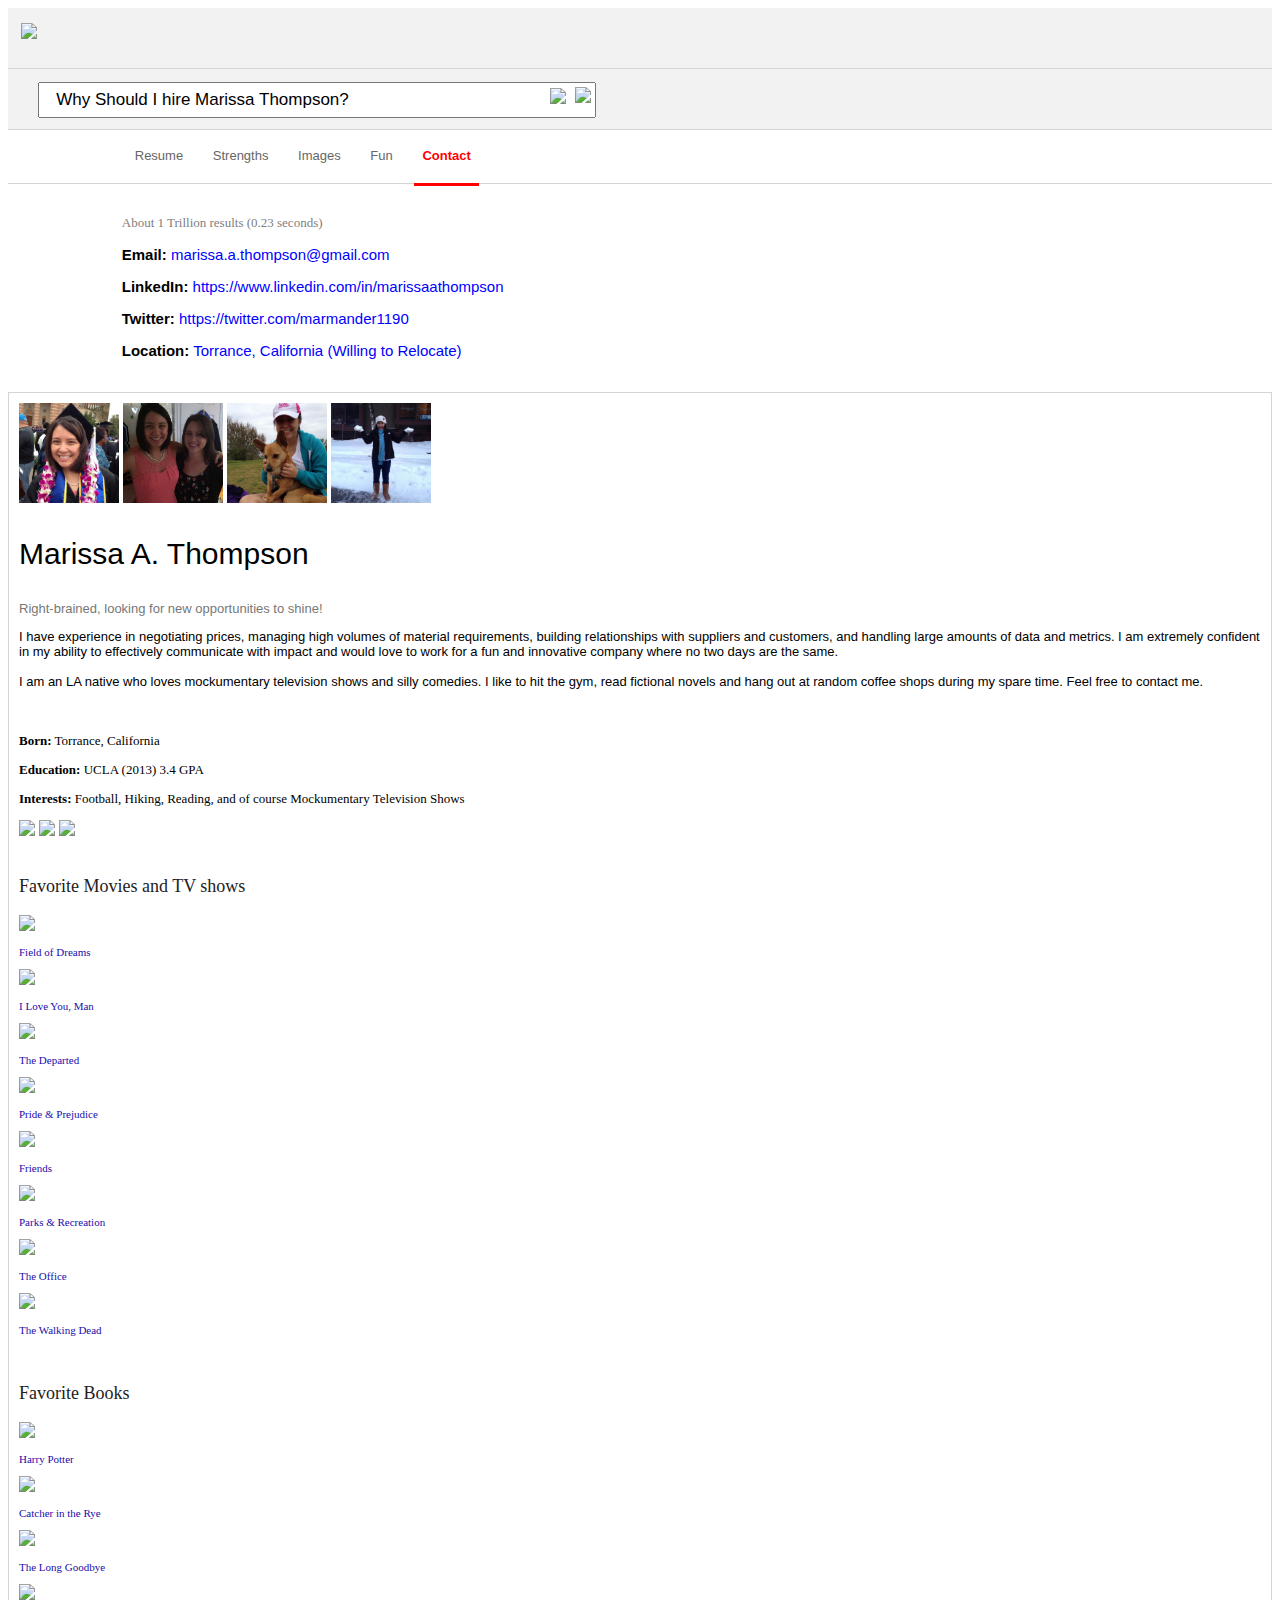
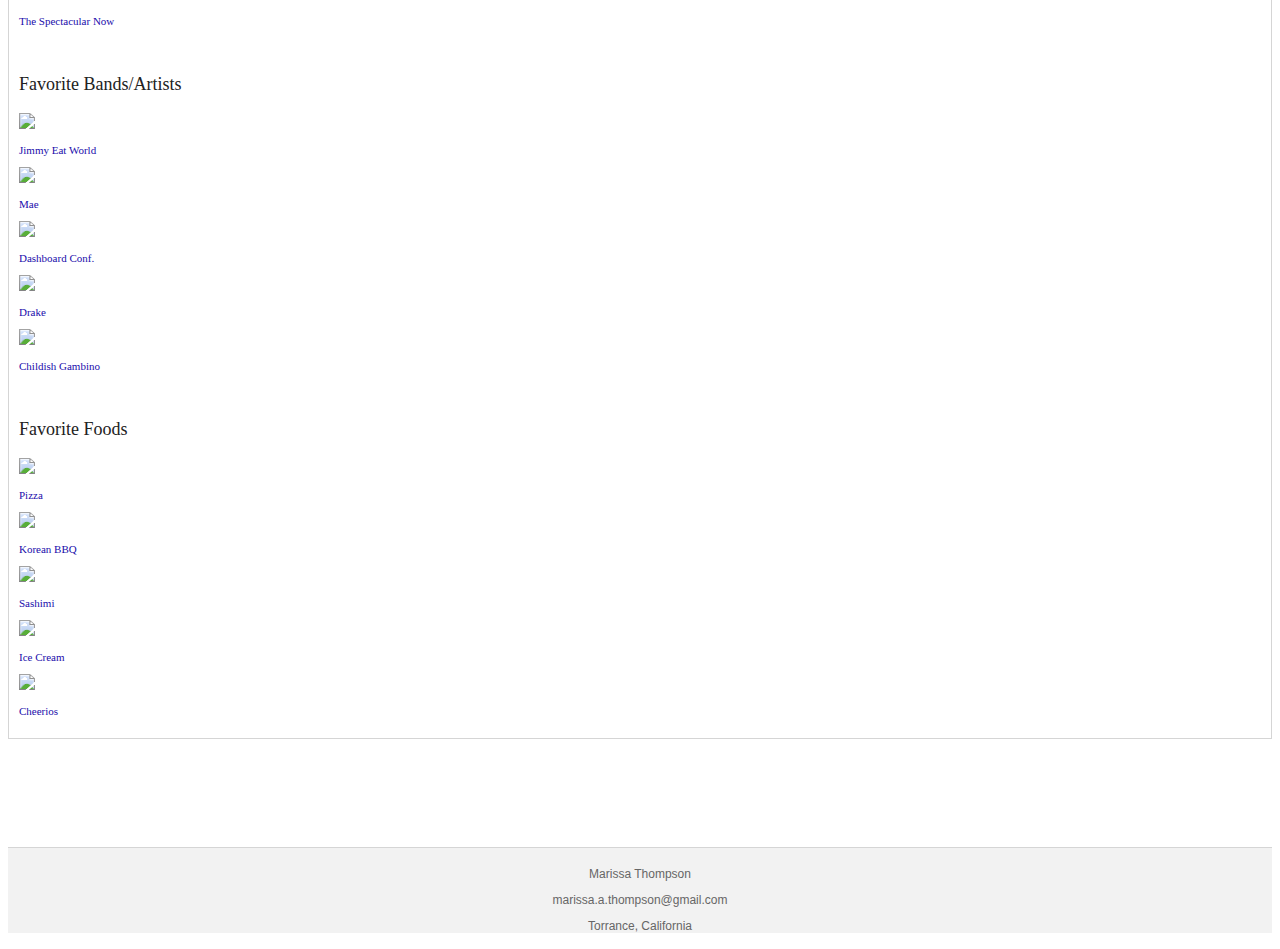
==== contact.html @ 9928c62b "bugs" ====
<!DOCTYPE html>

<head>

  <meta charset="utf-8">
  <title>Marissa Thompson</title>
  <link rel="shortcut icon" type="image/png" href="favicon.png"/>
  <meta name="viewport" content="width=device-width, initial-scale=1.0, user-scalable=0, minimum-scale=1.0, maximum-scale=1.0" />
  <script type="text/javascript" src="http://ajax.googleapis.com/ajax/libs/jquery/1.11.1/jquery.min.js"></script>
  <link rel="stylesheet" href="http://fonts.googleapis.com/css?family=Open+Sans:400,300,700,600">
  <link rel="stylesheet" href="css/style.css">
  <link rel="stylesheet" type="text/css" href="css/bootstrap.min.css">
  <script src="js/main.js"></script>

</head>

<body>

<div class="container-fluid">
  <div class="row">
    <div class="col-md-1 col-xs-12 head-bar">
      <a href="index.html"><img class="google-head" src="img/google-logo.png"></a>
    </div>
    <div class="col-md-11 col-xs-12 head-bar search-head-bar" style="text-align: left;">
      <input class="search-head" placeholder="   Why Should I hire Marissa Thompson?">
        <img src="img/mic.png" style="position: relative; width: 15px; right: 20px; top:12px;">
        <img class="search-blue" src="img/blue-search.png">
      </input>
    </div>
  </div>
</div>
<br>

<div class="container-fluid">
  <div class="row">
    <div class="col-xs-12 nav-header">
      <div class="links">
        <a href="main.html">Resume</a>
        <a href="strengths.html">Strengths</a>
        <a href="images.html">Images</a>
        <a href="fun.html">Fun</a>
        <a href="contact.html" style="font-weight: bold; color: red; border-bottom: 3px solid red">Contact</a>
      </div>
    </div>
  </div>
</div>

<br>

<div class="container-fluid">
  <div class="row">

    <div class="col-md-8" style="padding-left: 9%">
      <div class="experience">
        <p style="color: #808080; font-size: small">About 1 Trillion results (0.23 seconds)</p>
        <h3 style="font-family: arial,sans-serif-light,sans-serif; font-size: 15px; font-weight: normal"><b>Email:</b> <a href="mailto:marissa.a.thompson@gmail.com" style="color: blue">marissa.a.thompson@gmail.com</a></h3>
        <h3 style="font-family: arial,sans-serif-light,sans-serif; font-size: 15px; font-weight: normal"><b>LinkedIn:</b> <a href="https://www.linkedin.com/in/marissaathompson" style="color: blue">https://www.linkedin.com/in/marissaathompson</a></h3>
        <h3 style="font-family: arial,sans-serif-light,sans-serif; font-size: 15px; font-weight: normal"><b>Twitter:</b> <a href="https://twitter.com/marmander1190" style="color: blue">https://twitter.com/marmander1190</a></h3>
        <h3 style="font-family: arial,sans-serif-light,sans-serif; font-size: 15px; font-weight: normal"><b>Location:</b> <a href="https://www.google.com/maps/place/Torrance,+CA/@33.833639,-118.3511089,13z/data=!3m1!4b1!4m2!3m1!1s0x80dd4ad158b3ded3:0xad4bd36e4e0a661e" style="color: blue">Torrance, California (Willing to Relocate)</a></h3>


      </div>
    </div>
<br>

    <div class="col-md-4">
      <div class="aboutme">
        <div class="my-pics">
          <a href="images.html"><img class="mar-pic" src="img/marissa/cropped/IMG1098.JPG"></a>
          <a href="images.html"><img class="mar-pic" src="img/marissa/cropped/IMG1101.JPG"></a>
          <a href="images.html"><img class="mar-pic" src="img/marissa/cropped/IMG1096.JPG"></a>
          <a href="images.html"><img class="mar-pic" src="img/marissa/cropped/IMG1094.JPG"></a>
        </div>
        <div class="mar-info">
          <p style="font-family: arial,sans-serif-light,sans-serif; font-size: 30px; font-weight: normal">Marissa A. Thompson</p>
          <p style="color: #777; font-family: arial,sans-serif; font-size: 13px">Right-brained, looking for new opportunities to shine!</p>
          <p style="font-family: arial,sans-serif; font-size: small">I have experience in negotiating prices, managing high volumes of material requirements, building relationships with suppliers and customers, and handling large amounts of data and metrics. I am extremely confident in my ability to effectively communicate with impact and would love to work for a fun and innovative company where no two days are the same.<br>
          <br>
          I am an LA native who loves mockumentary television shows and silly comedies. I like to hit the gym, read fictional novels and hang out at random coffee shops during my spare time. Feel free to contact me.</p>
          <br>
          <p style="font-size: small"><b>Born:</b> Torrance, California</p>
          <p style="font-size: small"><b>Education:</b> UCLA (2013) 3.4 GPA</p>
          <p style="font-size: small"><b>Interests:</b> Football, Hiking, Reading, and of course Mockumentary Television Shows
          </p>
          <div class="social-media">
            <a href="https://twitter.com/marmander1190" target="_blank"><img class="icon" src="img/marissa/twitter.png"></a>
            <a href="https://www.linkedin.com/in/marissaathompson" target="_blank"><img class="icon" src="img/marissa/linkedin.png"></a>
            <a href="https://www.pinterest.com/assiram1190/" target="_blank"><img class="icon" src="img/marissa/pinterest.png"></a>
          </div>
<br>
          <div class="fav-shows">
            <p style="color: #222; font-size: 18px">Favorite Movies and TV shows</p>

            <div class="mar-fav">
              <img class="mar-pic" src="img/fod.jpg"></a>
              <p style="color: #1a0dab; font-size: 11px;">Field of Dreams</p>
            </div>

            <div class="mar-fav">
              <img class="mar-pic" src="img/iloveyou.jpg"></a>
              <p style="color: #1a0dab; font-size: 11px;">I Love You, Man</p>
            </div>

            <div class="mar-fav">
              <img class="mar-pic" src="img/departed.jpg"></a>
              <p style="color: #1a0dab; font-size: 11px;">The Departed</p>
            </div>

            <div class="mar-fav">
              <img class="mar-pic" src="img/pride.jpg"></a>
              <p style="color: #1a0dab; font-size: 11px;">Pride & Prejudice</p>
            </div>

            <div class="mar-fav">
              <img class="mar-pic" src="img/friends.jpg"></a>
              <p style="color: #1a0dab; font-size: 11px;">Friends</p>
            </div>

            <div class="mar-fav">
              <img class="mar-pic" src="img/parks.jpg"></a>
              <p style="color: #1a0dab; font-size: 11px;">Parks & Recreation</p>
            </div>

            <div class="mar-fav">
              <img class="mar-pic" src="img/office.jpg"></a>
              <p style="color: #1a0dab; font-size: 11px;">The Office</p>
            </div>

            <div class="mar-fav">
              <img class="mar-pic" src="img/walking.jpg"></a>
              <p style="color: #1a0dab; font-size: 11px;">The Walking Dead</p>
            </div>

          </div>
<br>
          <div class="fav-books">
            <p style="color: #222; font-size: 18px">Favorite Books</p>

            <div class="mar-fav">
              <img class="mar-pic" src="http://d.gr-assets.com/books/1361572757l/3.jpg"></a>
              <p style="color: #1a0dab; font-size: 11px;">Harry Potter</p>
            </div>
            <div class="mar-fav">
              <img class="mar-pic" src="http://d.gr-assets.com/books/1410755460l/221505.jpg"></a>
              <p style="color: #1a0dab; font-size: 11px;">Catcher in the Rye</p>
            </div>
            <div class="mar-fav">
              <img class="mar-pic" src="http://d.gr-assets.com/books/1433899512l/9499320.jpg"></a>
              <p style="color: #1a0dab; font-size: 11px;">The Long Goodbye</p>
            </div>
            <div class="mar-fav">
              <img class="mar-pic" src="http://d.gr-assets.com/books/1433126082l/3798703.jpg"></a>
              <p style="color: #1a0dab; font-size: 11px;">The Spectacular Now</p>
            </div>
          </div>
<br>
          <div class="fav-music">
            <p style="color: #222; font-size: 18px">Favorite Bands/Artists</p>

            <div class="mar-fav">
              <img class="mar-pic" src="http://4.bp.blogspot.com/_8JVAB7WXSp4/TSq_2V2mwAI/AAAAAAAAApo/59CCMtQBTvc/s1600/Jimmy%2BEat%2BWorld.jpg"></a>
              <p style="color: #1a0dab; font-size: 11px;">Jimmy Eat World</p>
            </div>
            <div class="mar-fav">
              <img class="mar-pic" src="http://www.christianmusic.com/PHOTOS/mae-beautiful.jpg"></a>
              <p style="color: #1a0dab; font-size: 11px;">Mae</p>
            </div>
            <div class="mar-fav">
              <img class="mar-pic" src="http://cps-static.rovicorp.com/3/JPG_400/MI0000/613/MI0000613505.jpg?partner=allrovi.com"></a>
              <p style="color: #1a0dab; font-size: 11px;">Dashboard Conf.</p>
            </div>
            <div class="mar-fav">
              <img class="mar-pic" src="http://netstorage.metrolyrics.com/albums/1378405711drake-nothing-was-the-same-artwork-2.jpg"></a>
              <p style="color: #1a0dab; font-size: 11px;">Drake</p>
            </div>
            <div class="mar-fav">
              <img class="mar-pic" src="http://ccdn.hiphopdx.com/2014/05/2-Childish_Gambino_304x304-300x300.jpg"></a>
              <p style="color: #1a0dab; font-size: 11px;">Childish Gambino</p>
            </div>

          </div>
<br>
          <div class="fav-food">
            <p style="color: #222; font-size: 18px">Favorite Foods</p>

            <div class="mar-fav">
              <img class="mar-pic" src="http://thepizzafan.com/wp-content/uploads/2010/09/pepperoni-pizza.gif"></a>
              <p style="color: #1a0dab; font-size: 11px;">Pizza</p>
            </div>
            <div class="mar-fav">
              <img class="mar-pic" src="http://s3-media1.fl.yelpcdn.com/bphoto/ey1u9S-dJAvBk5Hx8g7Ysw/ls.jpg"></a>
              <p style="color: #1a0dab; font-size: 11px;">Korean BBQ</p>
            </div>
            <div class="mar-fav">
              <img class="mar-pic" src="http://www.haiku-lausanne.ch/img/articles/sashimi-saumon-thon.jpg"></a>
              <p style="color: #1a0dab; font-size: 11px;">Sashimi</p>
            </div>
            <div class="mar-fav">
              <img class="mar-pic" src="https://nbchardballtalk.files.wordpress.com/2013/10/getty-ice-cream-cone.jpg"></a>
              <p style="color: #1a0dab; font-size: 11px;">Ice Cream</p>
            </div>
            <div class="mar-fav">
              <img class="mar-pic" src="http://image.cdn.ispot.tv/brand/dzr/cheerios.jpg"></a>
              <p style="color: #1a0dab; font-size: 11px;">Cheerios</p>
            </div>
          </div>
        </div>
      </div>
    </div>

    <div class="container">
      <div class="row-fluid">
        <div class="col-xs-12">
        </div>
      </div>
    </div>
    
    <br>
    <br>
    <br>
    <br>
    <br>
    <br>

    <div id="footer">
      <div class="container-fluid">
        <div class="row footer navbar-fixed-bottom" style="border-top: solid 1px #D5D5D5; padding-top: 7px; background-color: #F2F2F2">
          <div class="col-sm-4 col-xs-12" style="text-align: center;">
            <p style="color: #666; font-family: arial; font-size: 12px"><a href="main.html" target="_blank">Marissa Thompson</a></p>
          </div>
          <div class="col-sm-4 col-xs-12" style="text-align: center;">
            <p style="color: #666; font-family: arial; font-size: 12px"><a href="mailto:marissa.a.thompson@gmail.com" target="_blank">marissa.a.thompson@gmail.com</a></p>
          </div>
          <div class="col-sm-4 col-xs-12" style="text-align: center;">
            <p style="color: #666; font-family: arial; font-size: 12px"><a href="https://www.google.com/maps/place/Torrance,+CA/@33.833639,-118.3511089,13z/data=!3m1!4b1!4m2!3m1!1s0x80dd4ad158b3ded3:0xad4bd36e4e0a661e" target="_blank">Torrance, California</p></a>
          </p>
          </div>
        </div>
      </div>
    </div>

  </div>
</div>


  <script src="https://code.jquery.com/jquery-1.11.2.min.js"></script>
  <script src="js/bootstrap.min.js"></script>

</body>


</html>
---- css/style.css ----
a:link {
  text-decoration: none;
  color: #666;
}

a:visited {
  text-decoration: none;
  color: #666;
}

a:hover {
  text-decoration: none;
  color: #666;
}

.main-div {
  left: 0;
  width: 100%;
  text-align: center;
}

.google-image {
  max-width: 100%;
  height: auto;
  width: auto\9; /* ie8 */
}

.search-box {
  width: 600px;
  height: 30px;
  font-size: 17px;
  color: black;
}

.buttons {
  width: 220px;
}

.marissa-search {
  font-size: 12px;
  border: solid 1px #D5D5D5;
  font-weight: bold;
  background-color: #F2F2F2;
  height: 30px;
  border-radius: 2px;
  color: black;
}

.marissa-text {
  font-family: Arial; 
  font-size: small
}

.lucky-search {
  font-size: 12px;
  border: solid 1px #D5D5D5;
  font-weight: bold;
  background-color: #F2F2F2;
  height: 30px;
  border-radius: 2px;
  color: black;
}

.bottom-bar {
  position: absolute;
  background-color: #F2F2F2;
  left: 0;
  bottom: 0;
  width: 100%;
  height: 37px;
  border-top: solid 1px #D5D5D5;
}

.f-bar p {
  position: relative;
  display: inline;
  font-family: Arial;
  padding-left: 20px;
  top: 7px;
  font-size: 12px;
  color: grey;
}

.f-name {
  color: grey;
}

.f-email {
  color: grey;
}

.f-location {
  color: grey;
}

/*============MAIN PAGE============*/

.head-bar {
  height: 60px;
  background-color: #F2F2F2;
  border-bottom: 1px solid #D5D5D5;
}

.google-head {
  position: relative;
  left: 13px;
  top: 15px;
  width: 100%;
}

.search-head {
  position: relative;
  left: 30px;
  top: 13px;
  width: 550px;
  height: 30px;
  font-size: 17px;
  color: black;
}

.nav-bar {
  position: absolute;
  left: 0;
  top: 60px;
  font-size: 15px;
  font-family: Arial;
  width: 100%;
  height: 60px;
  border-bottom: 1px solid #D5D5D5;
}

.nav-bar a {
  position: relative;
  top: 18px;
  left: 110px;
  margin: 0px 7px 0px 7px;
  padding: 10px 7px 20px 7px;
}

#resume {
  color: red;
  font-weight: bold;
  border-bottom: 3px solid #dd4b39;
}

.search-blue {
  position: relative; 
  width: 59px; 
  right: 15px; 
  top:11px;
}

.nav-header {
  padding-bottom: 20px;
  border-bottom: 1px solid #D5D5D5;
}

.links {
  position: relative;
  padding-left: 9%;
  font-family: Arial;
  font-size: small;
}

.links a {
  padding: 0 8px 20px 8px;
  margin: 0 5px;
}

.aboutme {
  border: 1px solid #D5D5D5;
  padding: 10px;
}

.mar-pic {
  width: 100px;
}

.icon {
  width: 25px;
}

.mar-image {
  width: 20%;
  padding-top: 5px;
}

.links a {
  border-bottom: 0px;
}


::-webkit-input-placeholder {
   color: black;
}

:-moz-placeholder { /* Firefox 18- */
   color: black;  
}

::-moz-placeholder {  /* Firefox 19+ */
   color: black;  
}

:-ms-input-placeholder {  
   color: black;  
}





/*============RESPONSIVE============*/

@media screen and (max-width: 700px) {
  .google-image {
    width: 220px;
  }

  .search-box {
    width: 270px;
    font-size: 12px;
  }

  .f-bar p {
    display: block;
    text-align: center;
  }

  .bottom-bar {
    height: 100px;
  }

  .marissa-text {
    font-size: 12px;
  }

  .links a {
    font-size: 10px;
    border-bottom: 0px;
  }


}

@media screen and (max-width: 800px) {

  .search-head {
    width: 300px;
    font-size: 12px;
  }

  .search-blue{
    position: relative;
    top: 14px;
  }

  .search-head-bar {
    text-align: right;
  }

}

@media screen and (max-width: 994px) {

  .google-head {
    width: 100px;
  }

}

@media screen and (max-width: 419px) {

  .search-head {
    width: 250px;
    font-size: 10px;
  }

}

/*============END RESPONSIVE============*/
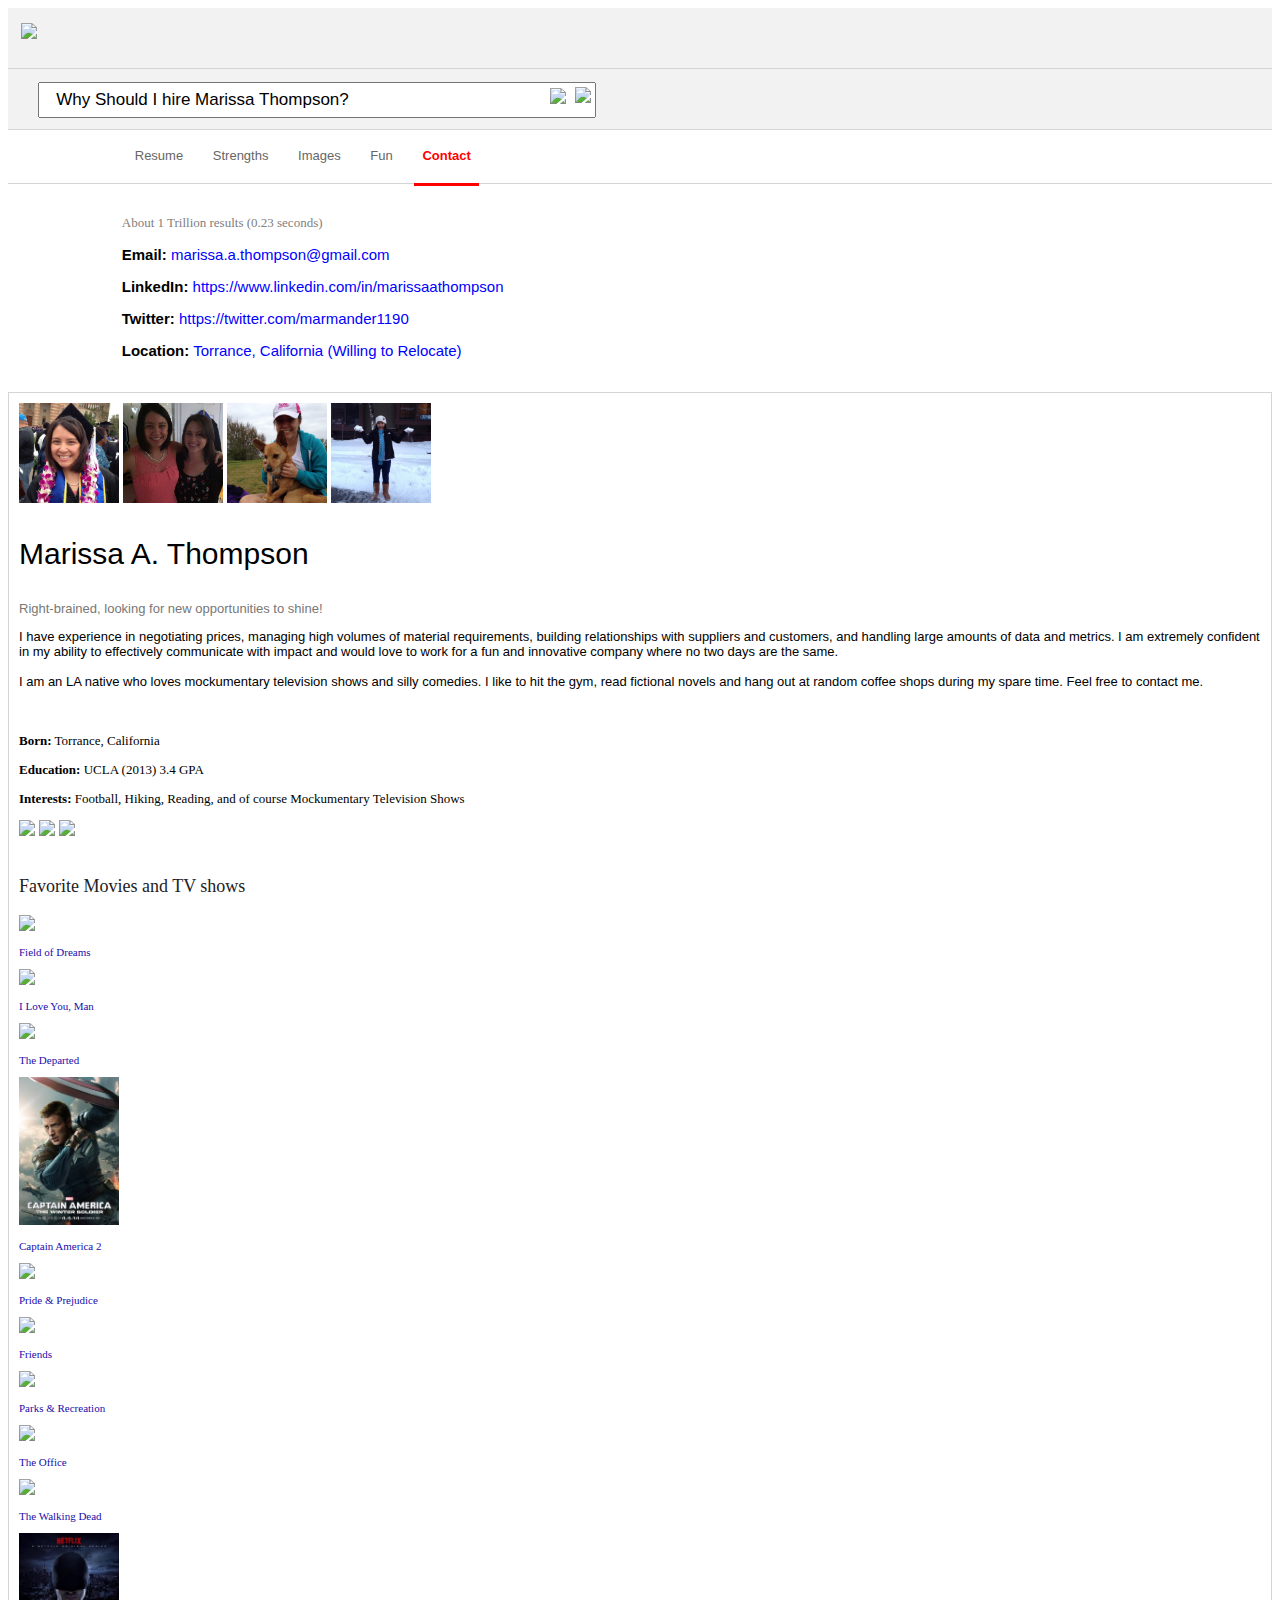
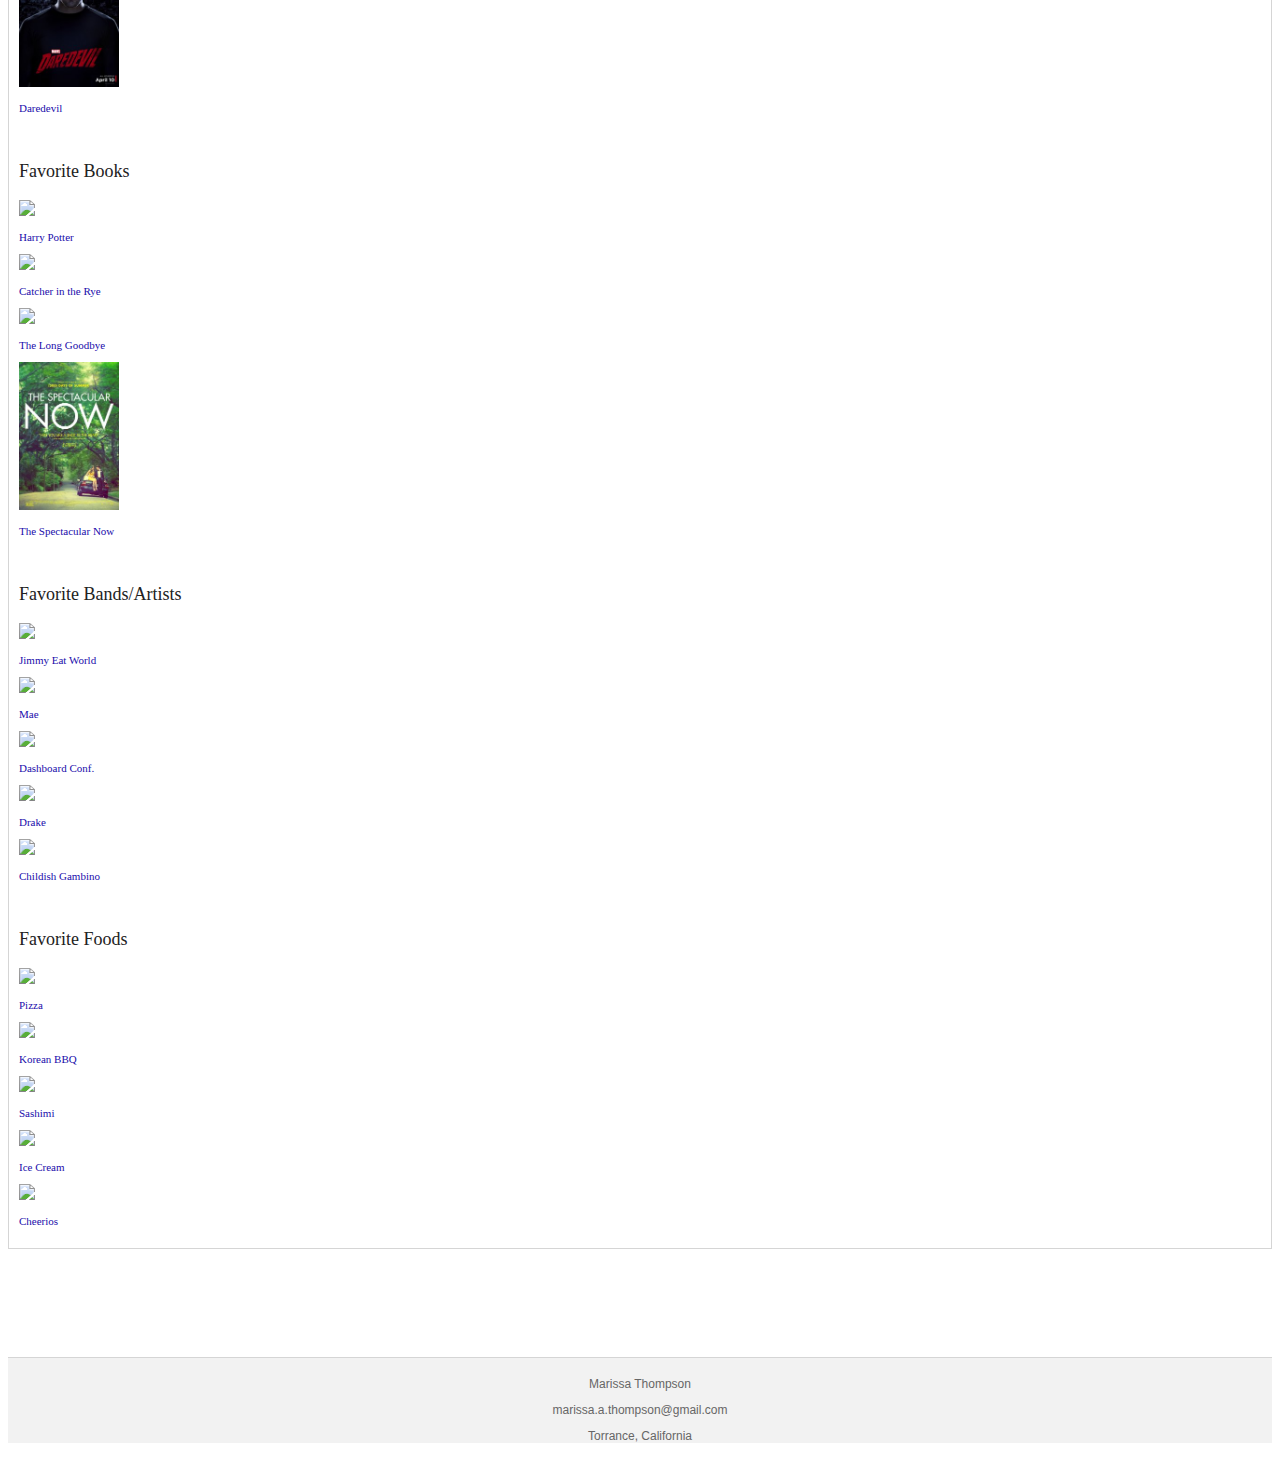
==== commit 18b0a2ac: "broken images are fixed" ====
--- a/contact.html
+++ b/contact.html
@@ -107,6 +107,11 @@
             </div>
 
             <div class="mar-fav">
+              <img class="mar-pic" src="img/captain.jpg"></a>
+              <p style="color: #1a0dab; font-size: 11px;">Captain America 2</p>
+            </div>
+
+            <div class="mar-fav">
               <img class="mar-pic" src="img/pride.jpg"></a>
               <p style="color: #1a0dab; font-size: 11px;">Pride & Prejudice</p>
             </div>
@@ -131,6 +136,11 @@
               <p style="color: #1a0dab; font-size: 11px;">The Walking Dead</p>
             </div>
 
+            <div class="mar-fav">
+              <img class="mar-pic" src="img/daredevil.jpg"></a>
+              <p style="color: #1a0dab; font-size: 11px;">Daredevil</p>
+            </div>
+
           </div>
 <br>
           <div class="fav-books">
@@ -141,15 +151,15 @@
               <p style="color: #1a0dab; font-size: 11px;">Harry Potter</p>
             </div>
             <div class="mar-fav">
-              <img class="mar-pic" src="http://d.gr-assets.com/books/1410755460l/221505.jpg"></a>
+              <img class="mar-pic" src="http://d.gr-assets.com/books/1398034300l/5107.jpg"></a>
               <p style="color: #1a0dab; font-size: 11px;">Catcher in the Rye</p>
             </div>
             <div class="mar-fav">
-              <img class="mar-pic" src="http://d.gr-assets.com/books/1433899512l/9499320.jpg"></a>
+              <img class="mar-pic" src="http://d.gr-assets.com/books/1388225584l/2054.jpg"></a>
               <p style="color: #1a0dab; font-size: 11px;">The Long Goodbye</p>
             </div>
             <div class="mar-fav">
-              <img class="mar-pic" src="http://d.gr-assets.com/books/1433126082l/3798703.jpg"></a>
+              <img class="mar-pic" src="img/spectacular.jpg"></a>
               <p style="color: #1a0dab; font-size: 11px;">The Spectacular Now</p>
             </div>
           </div>
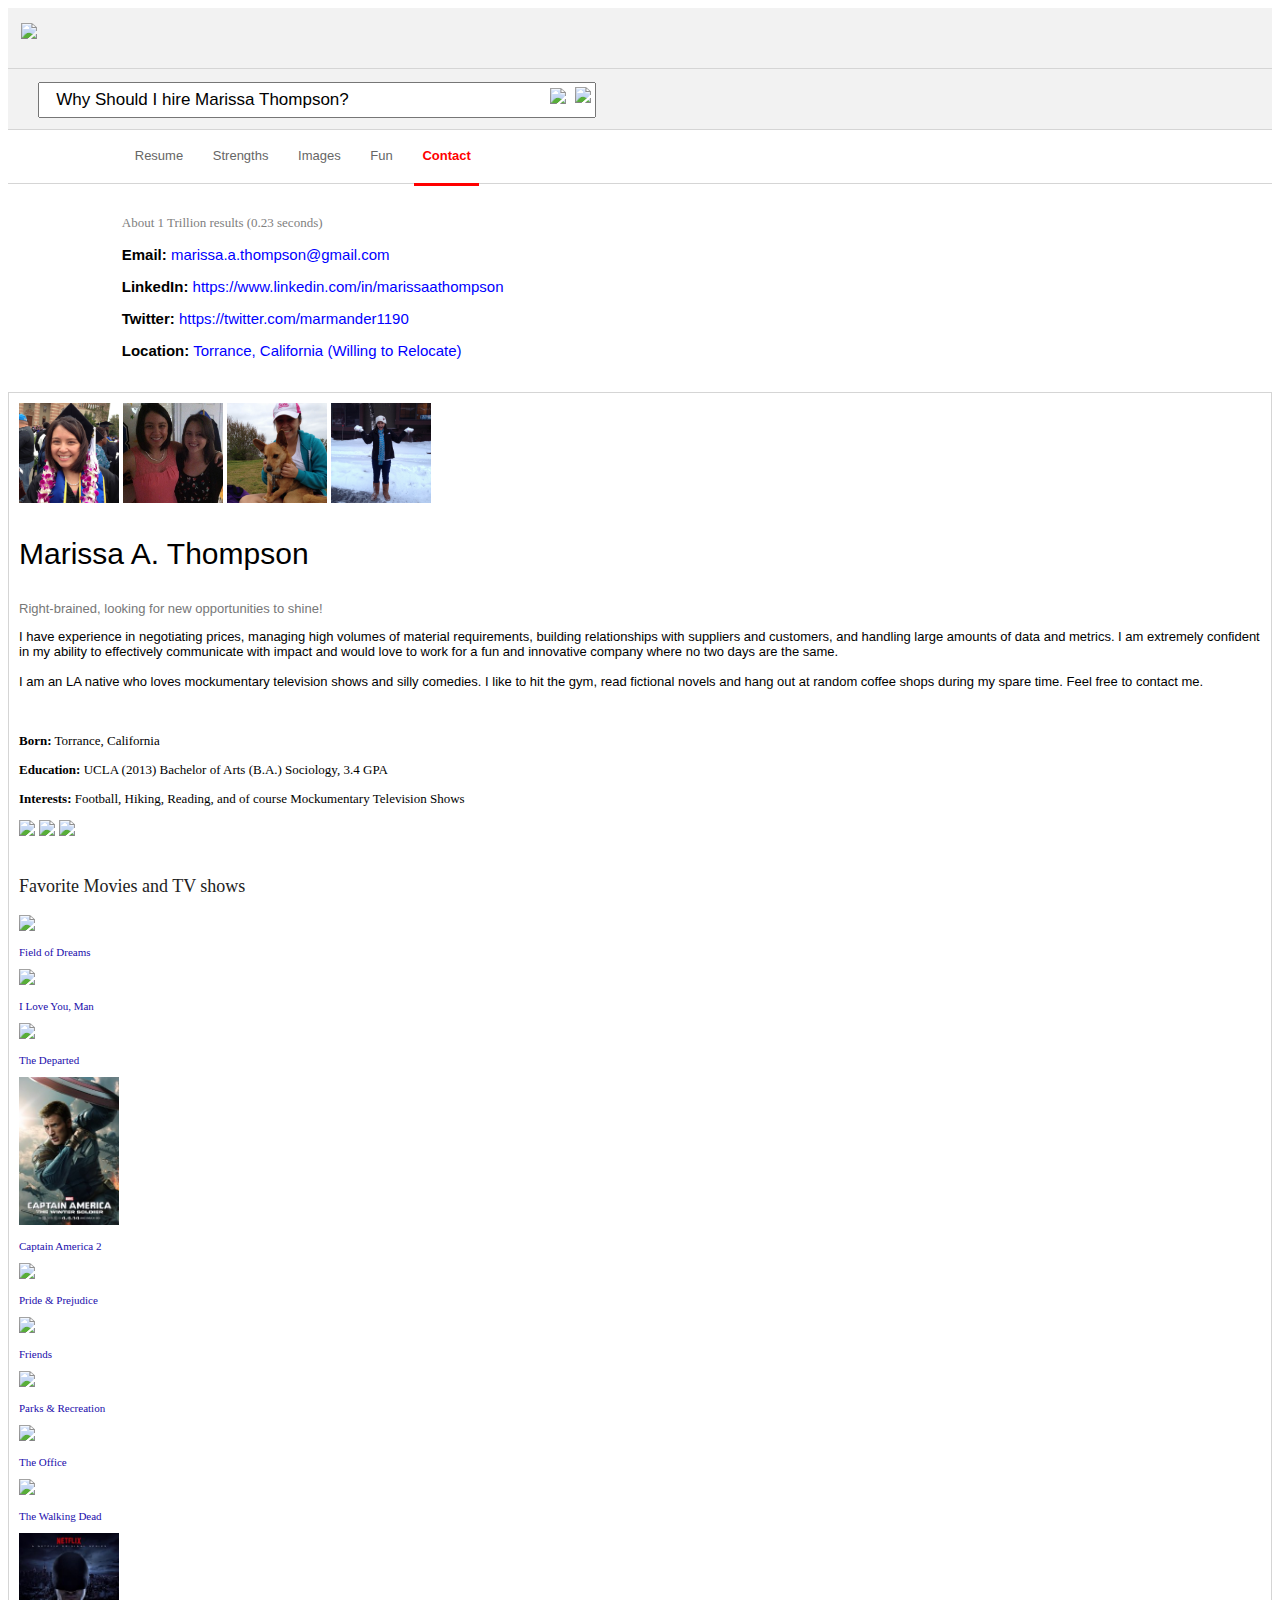
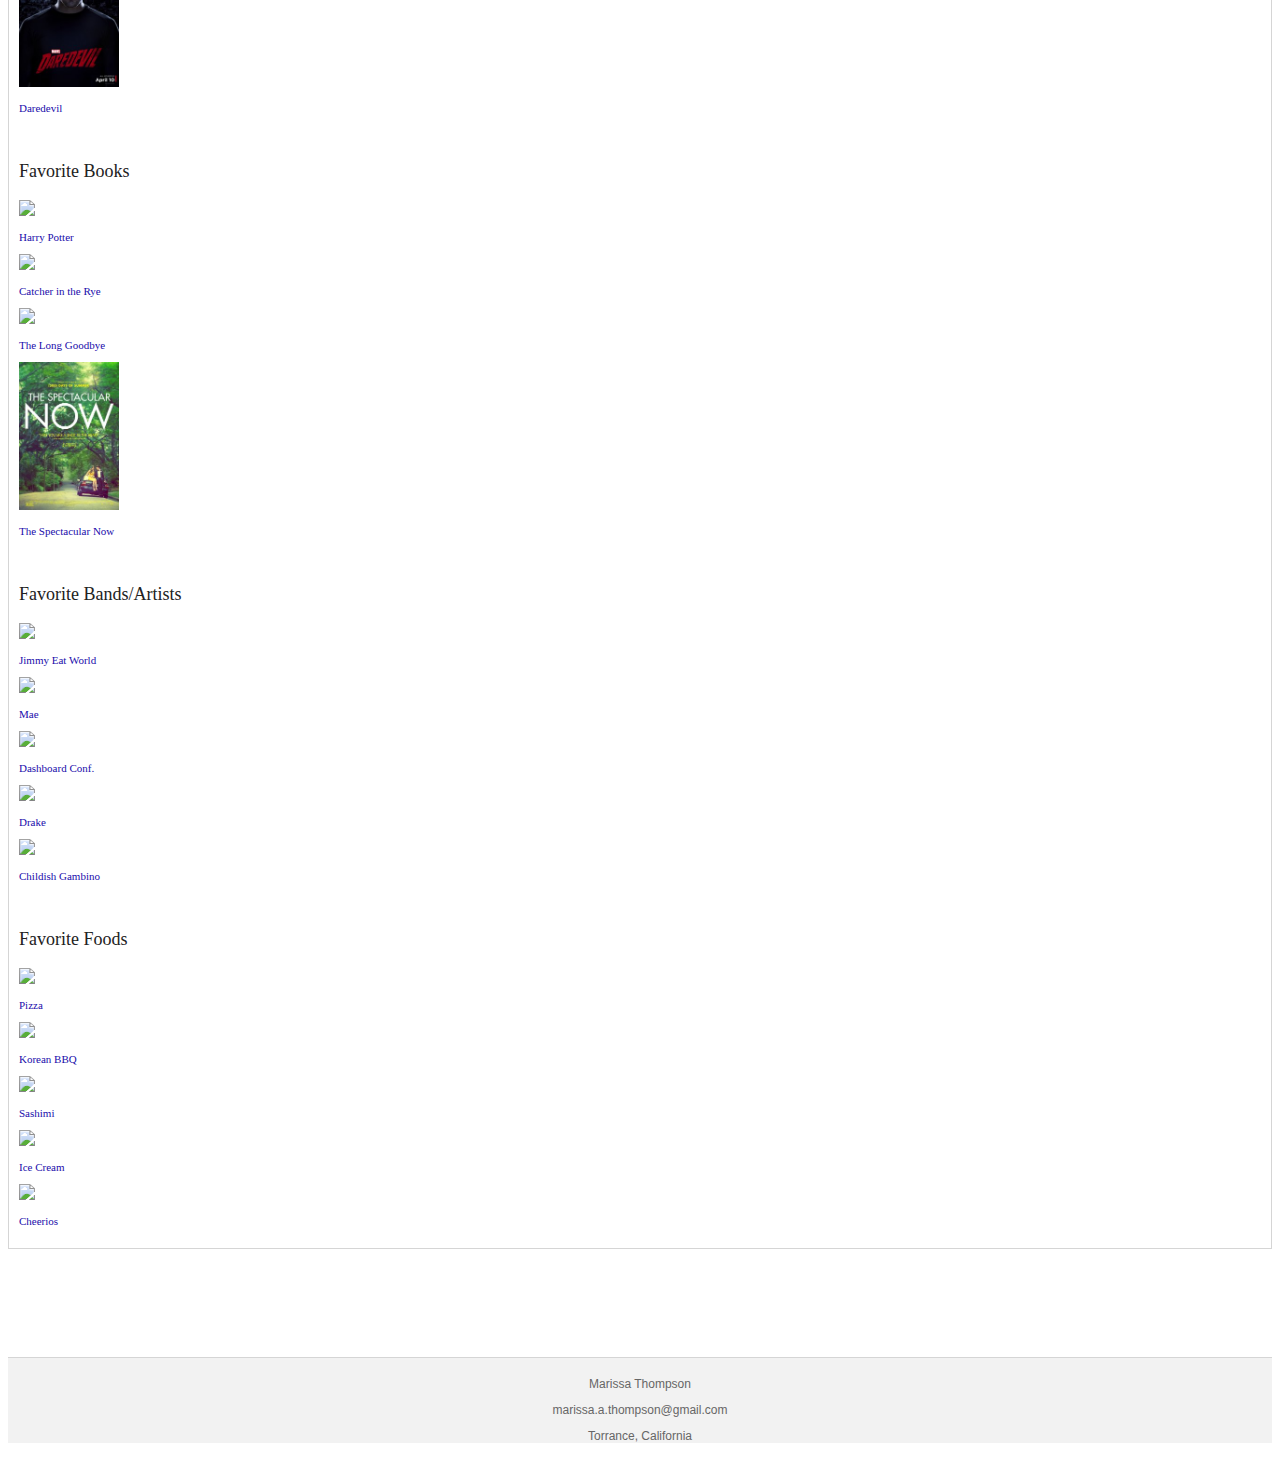
==== commit 5b3213a4: "Merge 3c23d0193a53d97514019e80cf666e0769d1c79c into cdc874d3090ec46c90d676cdf4973e9a035c43fa" ====
--- a/contact.html
+++ b/contact.html
@@ -54,9 +54,9 @@
       <div class="experience">
         <p style="color: #808080; font-size: small">About 1 Trillion results (0.23 seconds)</p>
         <h3 style="font-family: arial,sans-serif-light,sans-serif; font-size: 15px; font-weight: normal"><b>Email:</b> <a href="mailto:marissa.a.thompson@gmail.com" style="color: blue">marissa.a.thompson@gmail.com</a></h3>
-        <h3 style="font-family: arial,sans-serif-light,sans-serif; font-size: 15px; font-weight: normal"><b>LinkedIn:</b> <a href="https://www.linkedin.com/in/marissaathompson" style="color: blue">https://www.linkedin.com/in/marissaathompson</a></h3>
-        <h3 style="font-family: arial,sans-serif-light,sans-serif; font-size: 15px; font-weight: normal"><b>Twitter:</b> <a href="https://twitter.com/marmander1190" style="color: blue">https://twitter.com/marmander1190</a></h3>
-        <h3 style="font-family: arial,sans-serif-light,sans-serif; font-size: 15px; font-weight: normal"><b>Location:</b> <a href="https://www.google.com/maps/place/Torrance,+CA/@33.833639,-118.3511089,13z/data=!3m1!4b1!4m2!3m1!1s0x80dd4ad158b3ded3:0xad4bd36e4e0a661e" style="color: blue">Torrance, California (Willing to Relocate)</a></h3>
+        <h3 style="font-family: arial,sans-serif-light,sans-serif; font-size: 15px; font-weight: normal"><b>LinkedIn:</b> <a href="https://www.linkedin.com/in/marissaathompson"  target="_blank" style="color: blue">https://www.linkedin.com/in/marissaathompson</a></h3>
+        <h3 style="font-family: arial,sans-serif-light,sans-serif; font-size: 15px; font-weight: normal"><b>Twitter:</b> <a href="https://twitter.com/marmander1190"  target="_blank" style="color: blue">https://twitter.com/marmander1190</a></h3>
+        <h3 style="font-family: arial,sans-serif-light,sans-serif; font-size: 15px; font-weight: normal"><b>Location:</b> <a href="https://www.google.com/maps/place/Torrance,+CA/@33.833639,-118.3511089,13z/data=!3m1!4b1!4m2!3m1!1s0x80dd4ad158b3ded3:0xad4bd36e4e0a661e"  target="_blank" style="color: blue">Torrance, California (Willing to Relocate)</a></h3>
 
 
       </div>
@@ -79,7 +79,7 @@
           I am an LA native who loves mockumentary television shows and silly comedies. I like to hit the gym, read fictional novels and hang out at random coffee shops during my spare time. Feel free to contact me.</p>
           <br>
           <p style="font-size: small"><b>Born:</b> Torrance, California</p>
-          <p style="font-size: small"><b>Education:</b> UCLA (2013) 3.4 GPA</p>
+          <p style="font-size: small"><b>Education:</b> UCLA (2013) Bachelor of Arts (B.A.) Sociology, 3.4 GPA</p>
           <p style="font-size: small"><b>Interests:</b> Football, Hiking, Reading, and of course Mockumentary Television Shows
           </p>
           <div class="social-media">
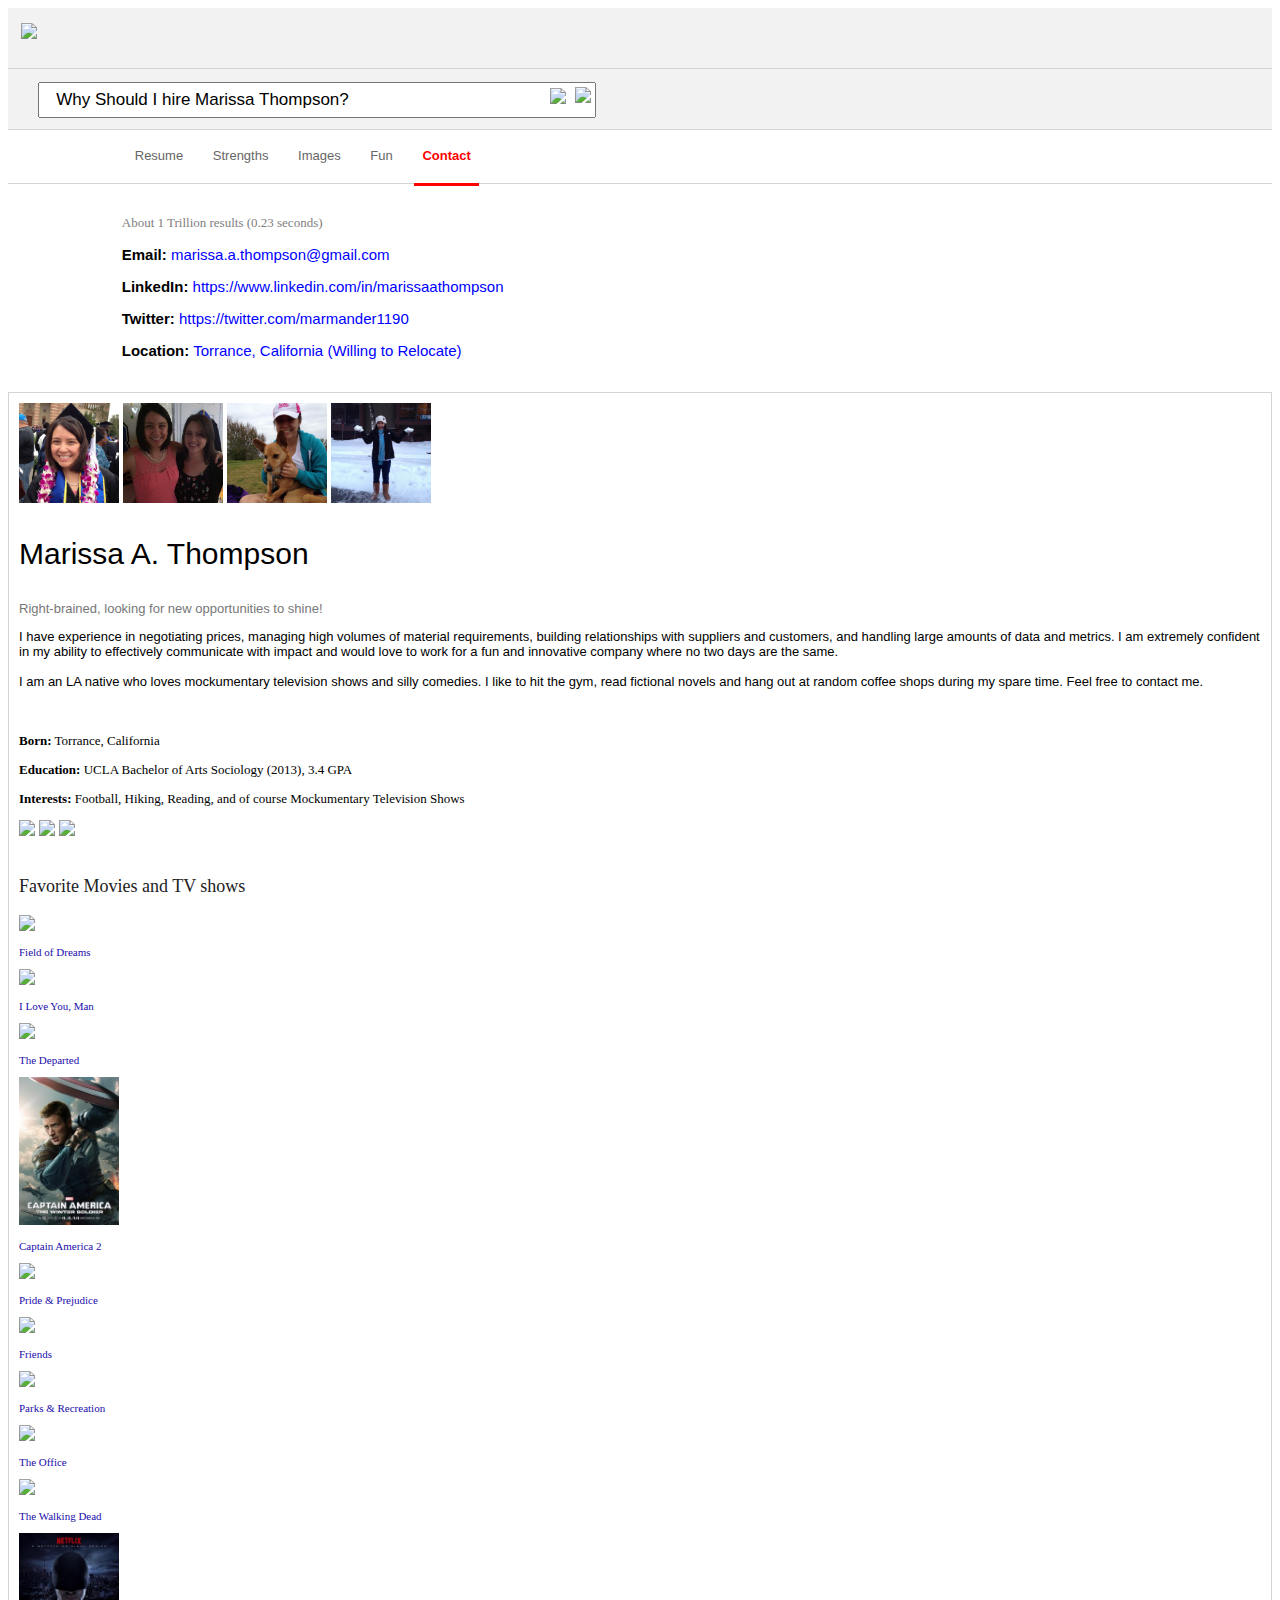
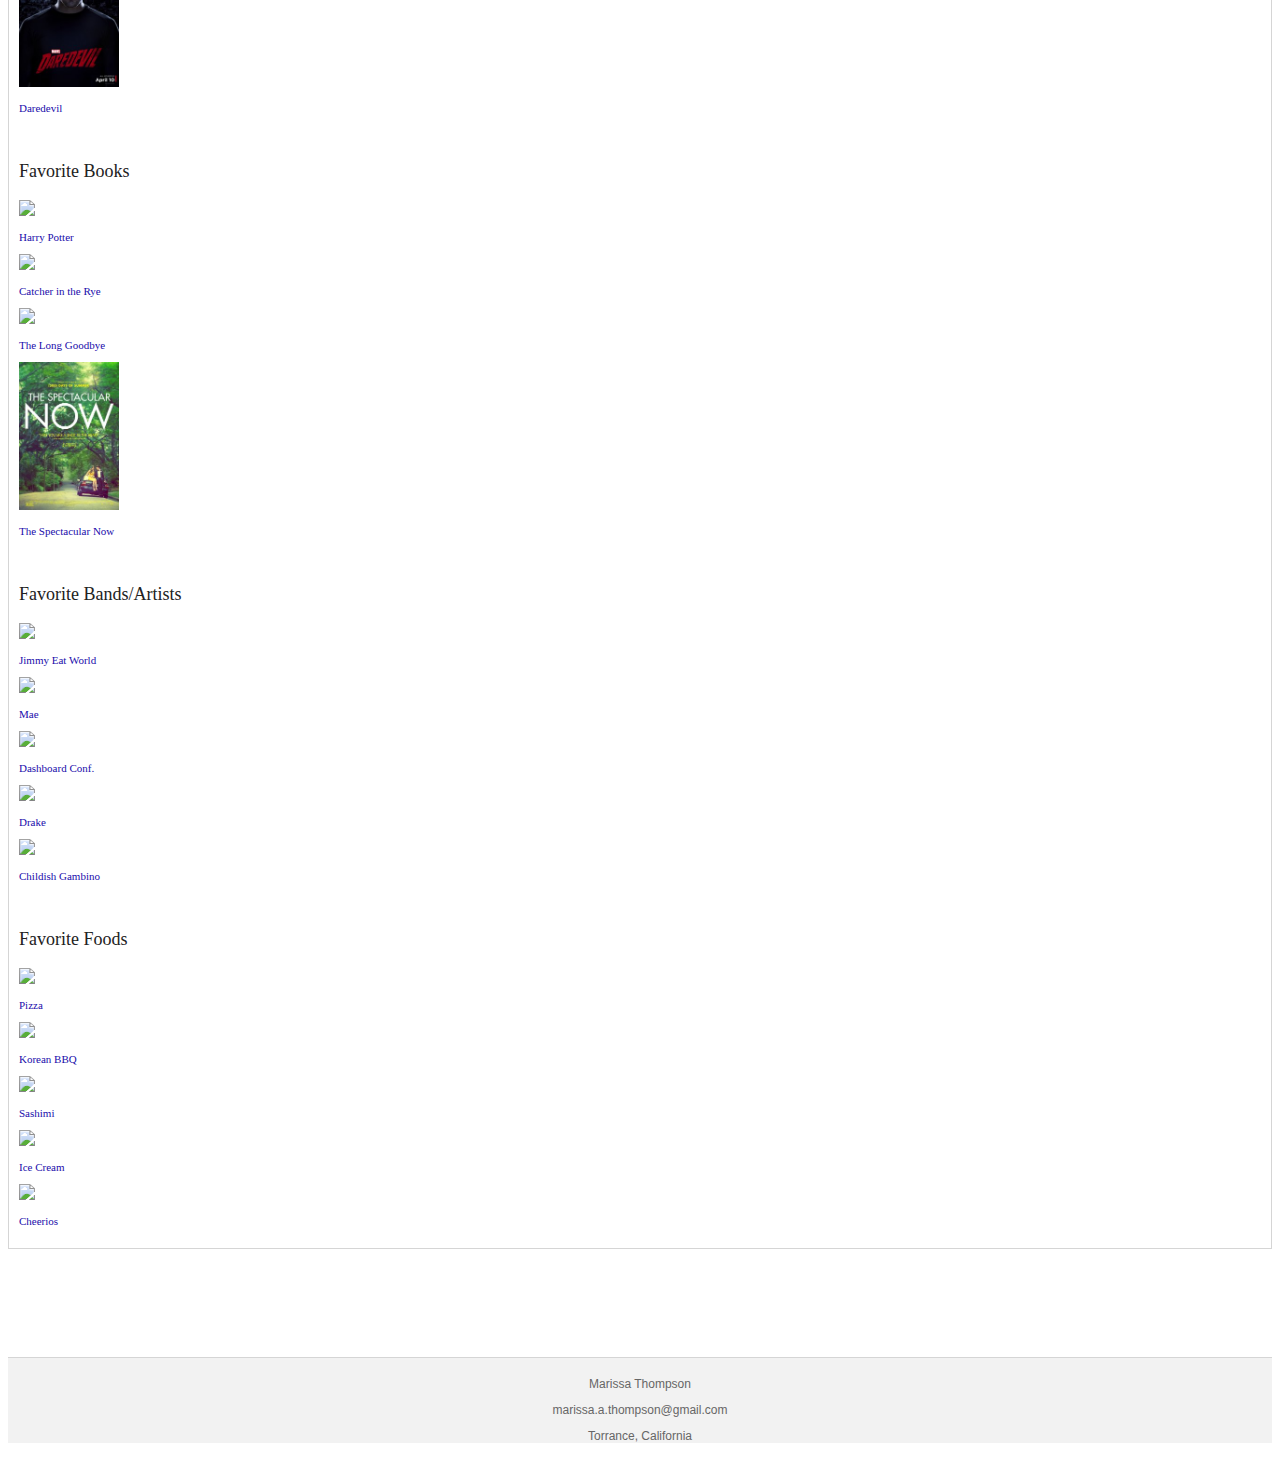
==== commit b599d3a1: "Merge pull request #4 from marissathompson/degree_branch" ====
--- a/contact.html
+++ b/contact.html
@@ -79,7 +79,7 @@
           I am an LA native who loves mockumentary television shows and silly comedies. I like to hit the gym, read fictional novels and hang out at random coffee shops during my spare time. Feel free to contact me.</p>
           <br>
           <p style="font-size: small"><b>Born:</b> Torrance, California</p>
-          <p style="font-size: small"><b>Education:</b> UCLA (2013) Bachelor of Arts (B.A.) Sociology, 3.4 GPA</p>
+          <p style="font-size: small"><b>Education:</b> UCLA Bachelor of Arts Sociology (2013), 3.4 GPA</p>
           <p style="font-size: small"><b>Interests:</b> Football, Hiking, Reading, and of course Mockumentary Television Shows
           </p>
           <div class="social-media">
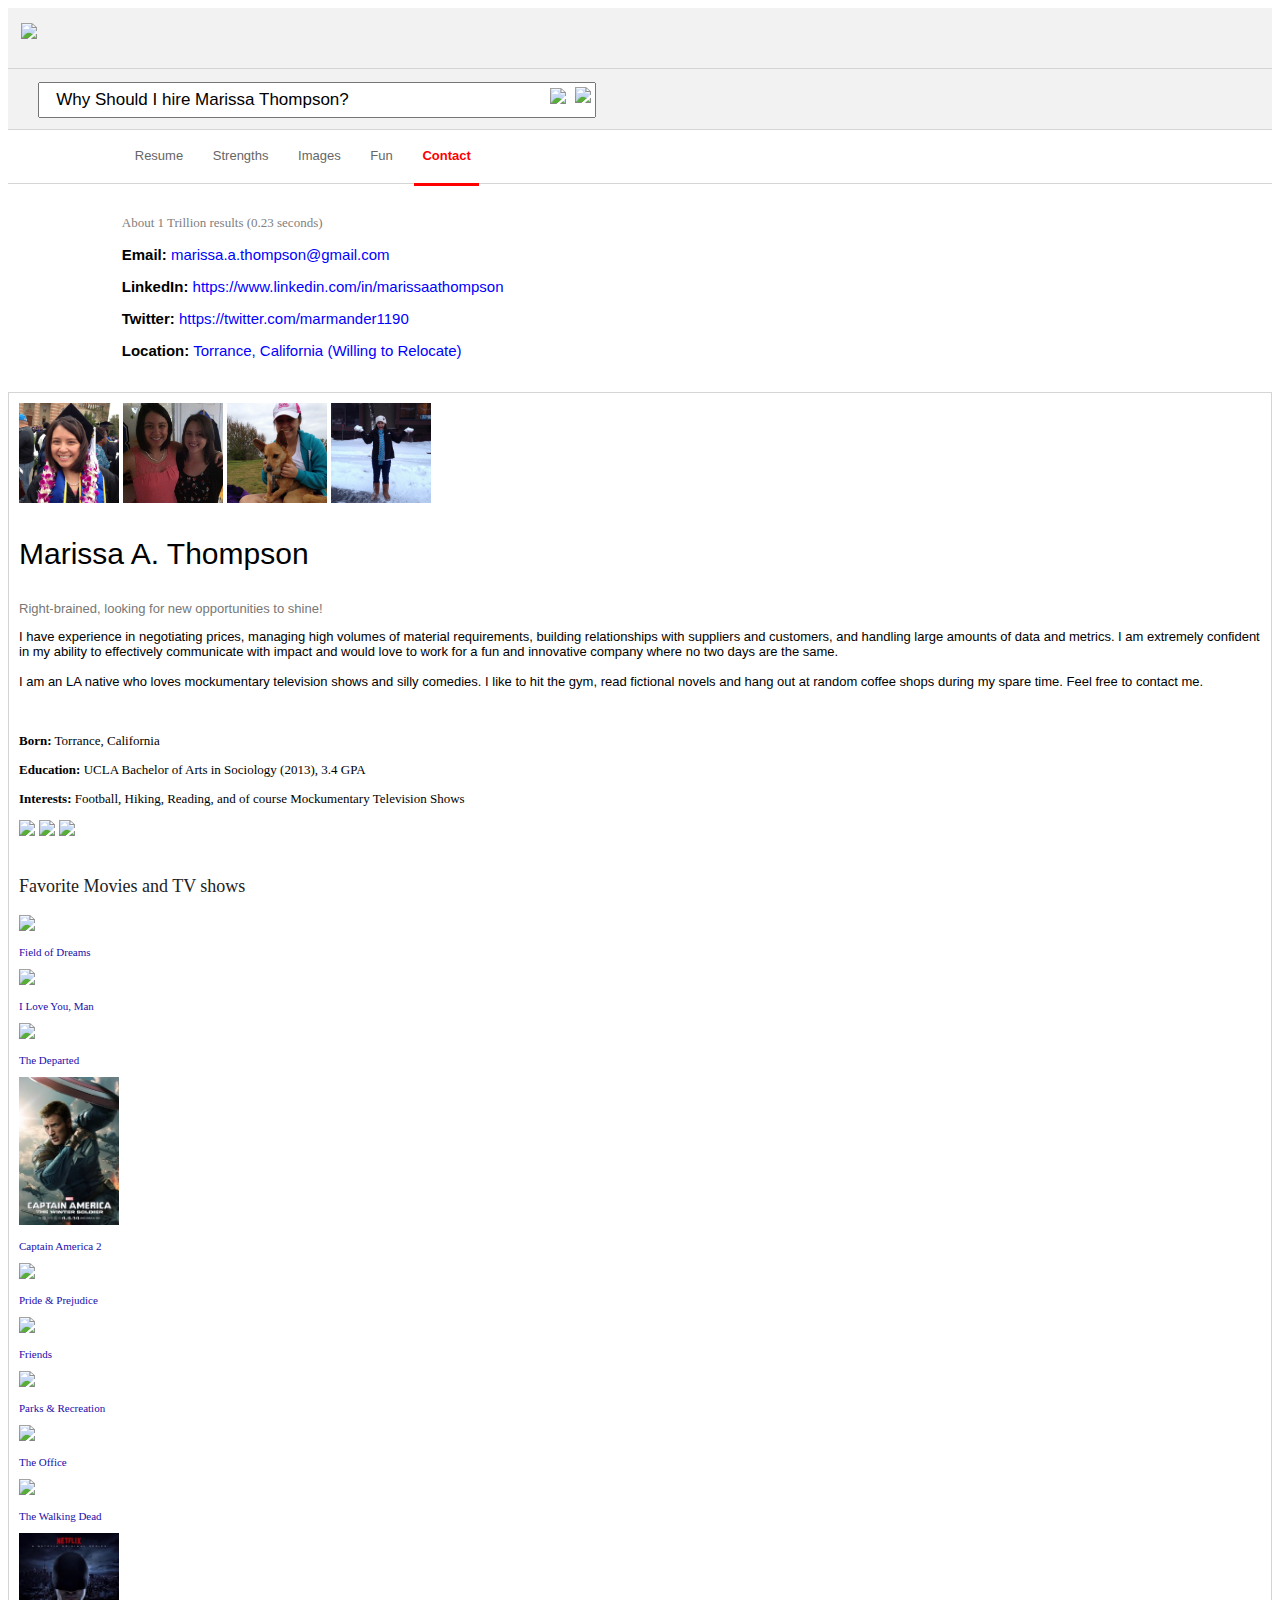
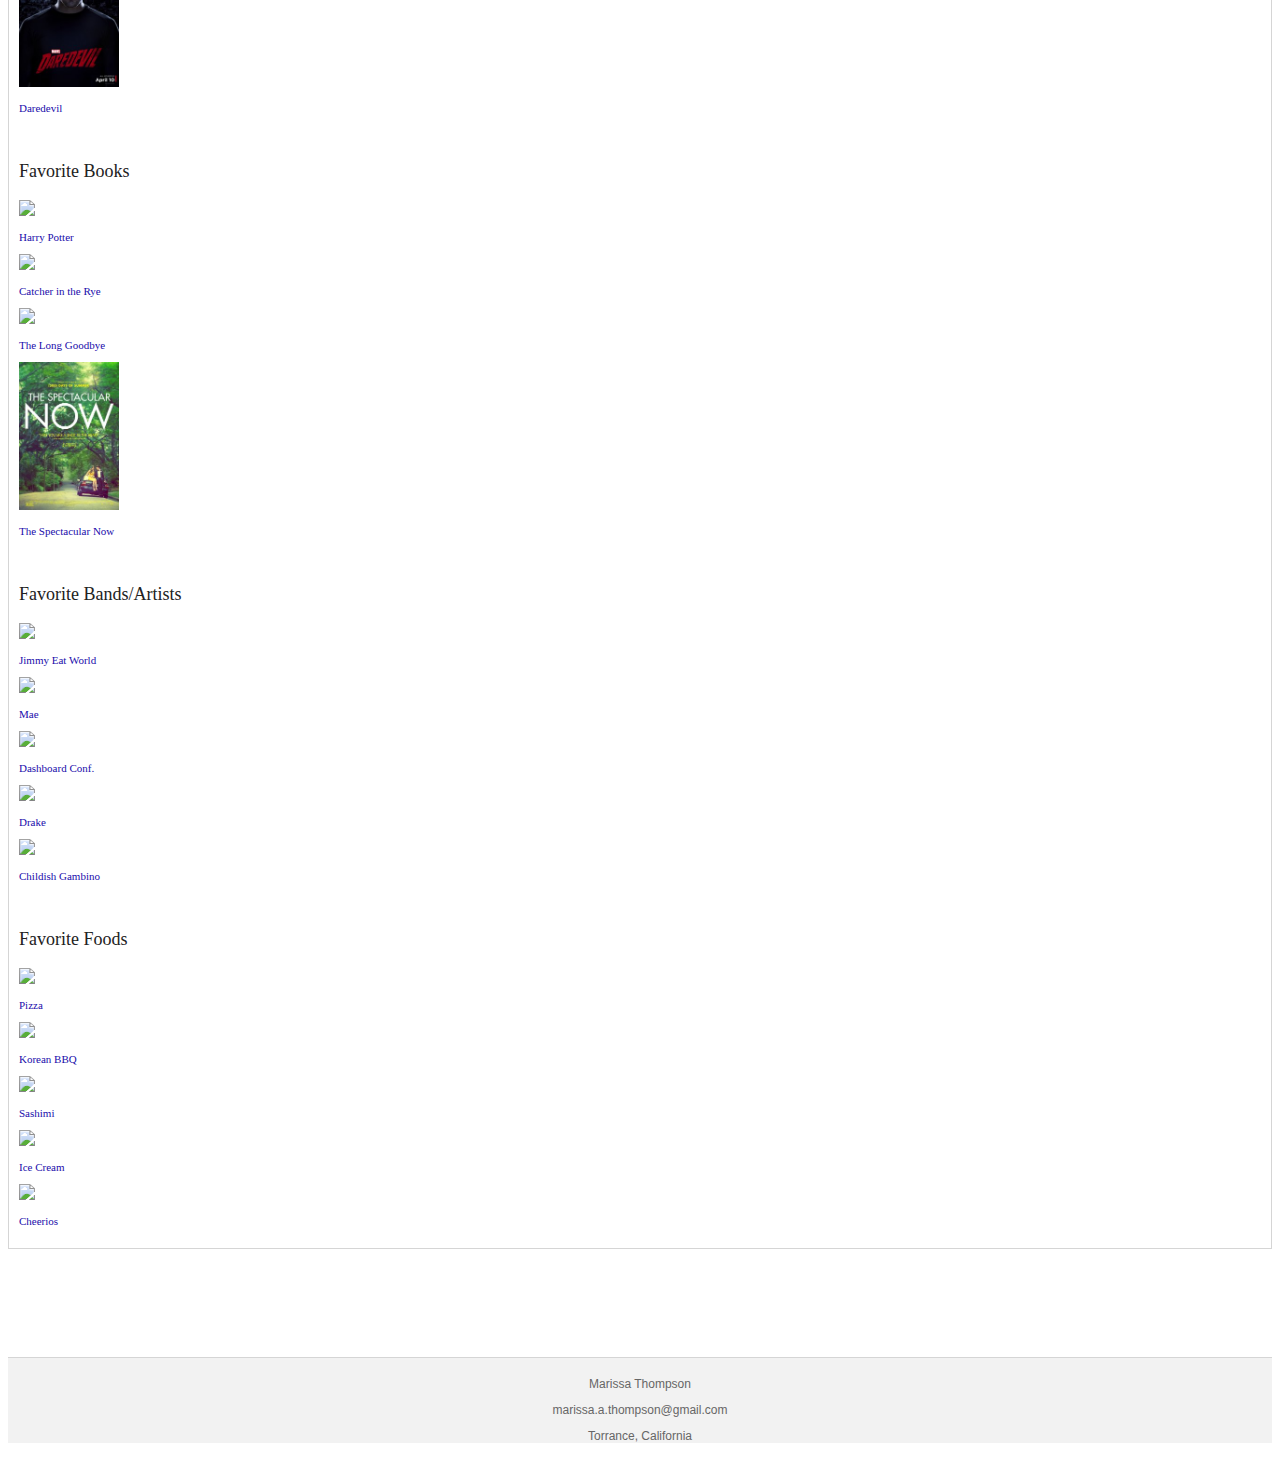
==== commit 02e6e2c0: "sdafasd" ====
--- a/contact.html
+++ b/contact.html
@@ -79,7 +79,7 @@
           I am an LA native who loves mockumentary television shows and silly comedies. I like to hit the gym, read fictional novels and hang out at random coffee shops during my spare time. Feel free to contact me.</p>
           <br>
           <p style="font-size: small"><b>Born:</b> Torrance, California</p>
-          <p style="font-size: small"><b>Education:</b> UCLA Bachelor of Arts Sociology (2013), 3.4 GPA</p>
+          <p style="font-size: small"><b>Education:</b> UCLA Bachelor of Arts in Sociology (2013), 3.4 GPA</p>
           <p style="font-size: small"><b>Interests:</b> Football, Hiking, Reading, and of course Mockumentary Television Shows
           </p>
           <div class="social-media">
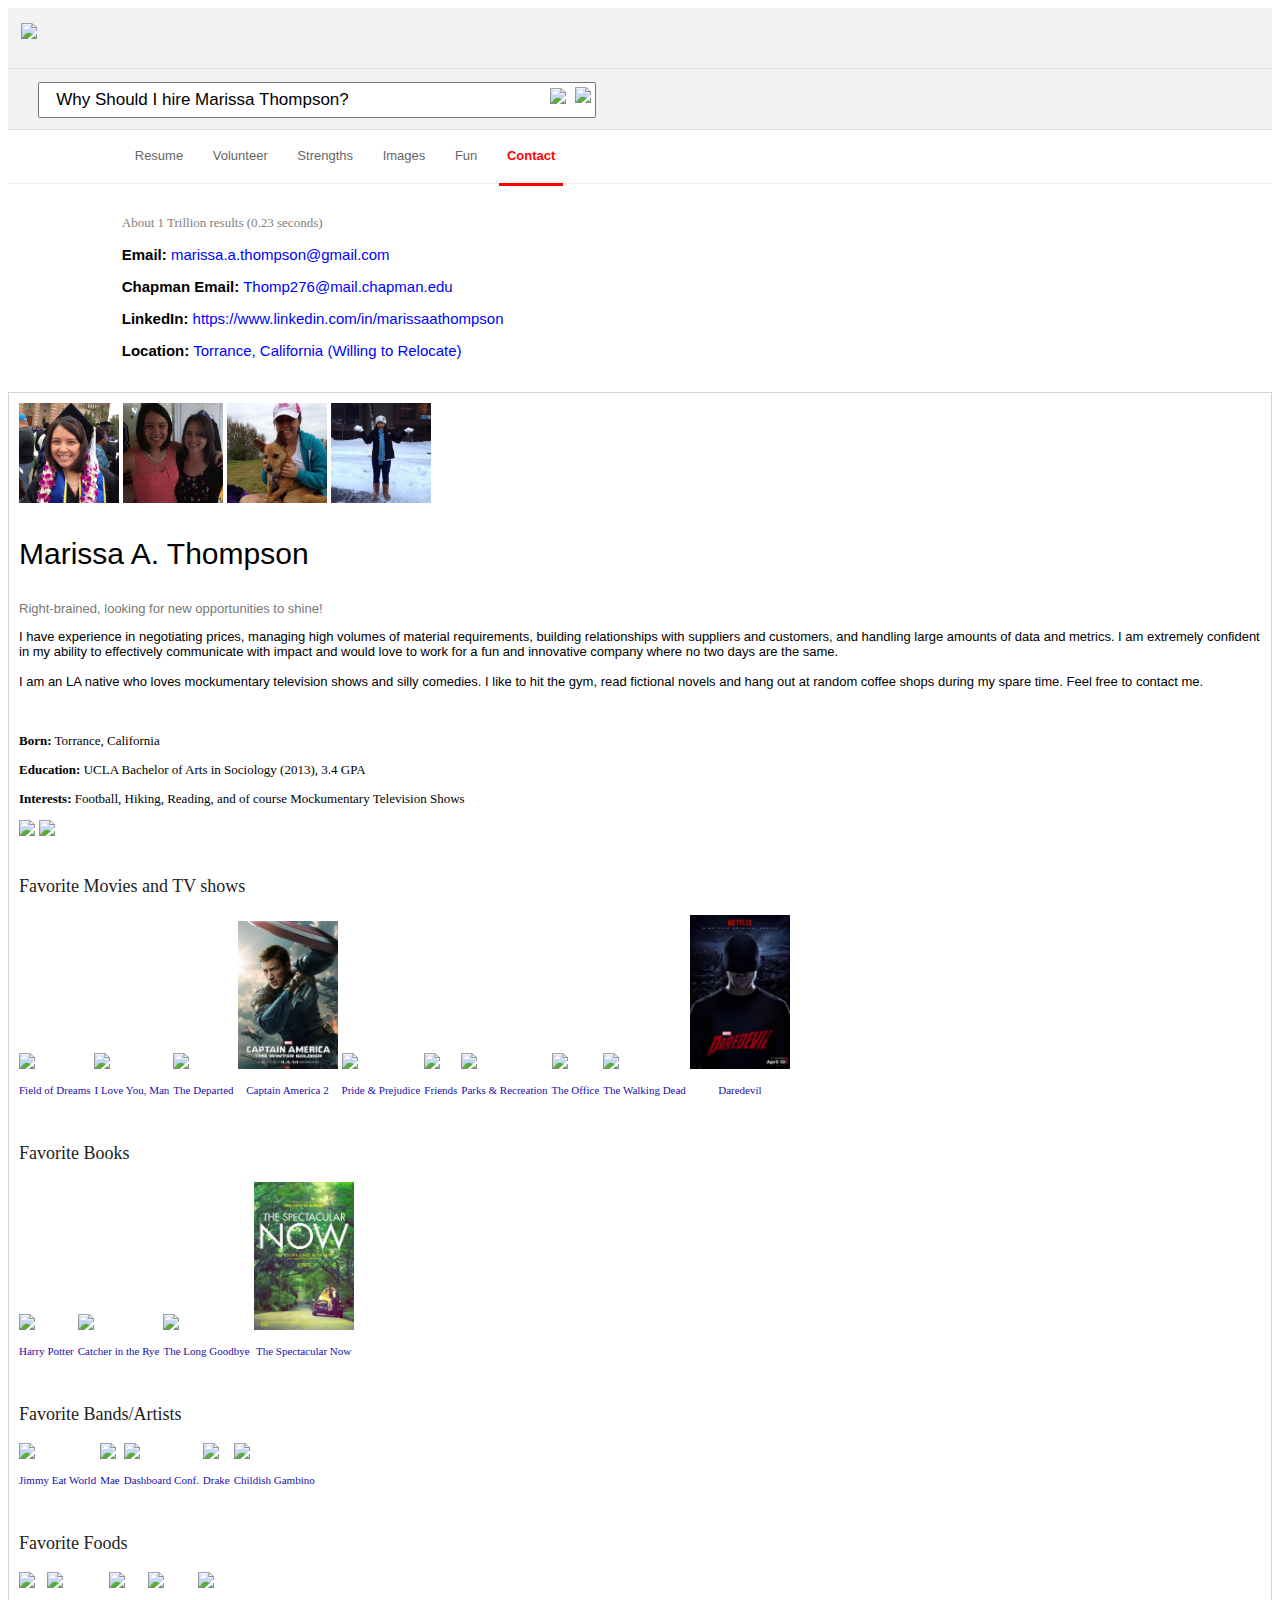
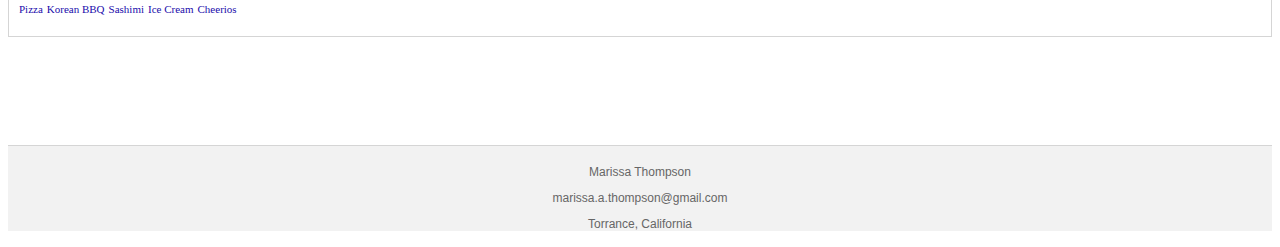
==== commit 6bfa46f1: "added updated changes october 2016" ====
--- a/contact.html
+++ b/contact.html
@@ -36,6 +36,7 @@
     <div class="col-xs-12 nav-header">
       <div class="links">
         <a href="main.html">Resume</a>
+        <a href="volunteer.html" class="nav-tabs">Volunteer</a>
         <a href="strengths.html">Strengths</a>
         <a href="images.html">Images</a>
         <a href="fun.html">Fun</a>
@@ -54,8 +55,8 @@
       <div class="experience">
         <p style="color: #808080; font-size: small">About 1 Trillion results (0.23 seconds)</p>
         <h3 style="font-family: arial,sans-serif-light,sans-serif; font-size: 15px; font-weight: normal"><b>Email:</b> <a href="mailto:marissa.a.thompson@gmail.com" style="color: blue">marissa.a.thompson@gmail.com</a></h3>
+        <h3 style="font-family: arial,sans-serif-light,sans-serif; font-size: 15px; font-weight: normal"><b>Chapman Email:</b> <a href="mailto:marissa.a.thompson@gmail.com" style="color: blue">Thomp276@mail.chapman.edu</a></h3>
         <h3 style="font-family: arial,sans-serif-light,sans-serif; font-size: 15px; font-weight: normal"><b>LinkedIn:</b> <a href="https://www.linkedin.com/in/marissaathompson"  target="_blank" style="color: blue">https://www.linkedin.com/in/marissaathompson</a></h3>
-        <h3 style="font-family: arial,sans-serif-light,sans-serif; font-size: 15px; font-weight: normal"><b>Twitter:</b> <a href="https://twitter.com/marmander1190"  target="_blank" style="color: blue">https://twitter.com/marmander1190</a></h3>
         <h3 style="font-family: arial,sans-serif-light,sans-serif; font-size: 15px; font-weight: normal"><b>Location:</b> <a href="https://www.google.com/maps/place/Torrance,+CA/@33.833639,-118.3511089,13z/data=!3m1!4b1!4m2!3m1!1s0x80dd4ad158b3ded3:0xad4bd36e4e0a661e"  target="_blank" style="color: blue">Torrance, California (Willing to Relocate)</a></h3>
 
 
@@ -83,7 +84,6 @@
           <p style="font-size: small"><b>Interests:</b> Football, Hiking, Reading, and of course Mockumentary Television Shows
           </p>
           <div class="social-media">
-            <a href="https://twitter.com/marmander1190" target="_blank"><img class="icon" src="img/marissa/twitter.png"></a>
             <a href="https://www.linkedin.com/in/marissaathompson" target="_blank"><img class="icon" src="img/marissa/linkedin.png"></a>
             <a href="https://www.pinterest.com/assiram1190/" target="_blank"><img class="icon" src="img/marissa/pinterest.png"></a>
           </div>
--- a/css/style.css
+++ b/css/style.css
@@ -99,7 +99,7 @@
 .head-bar {
   height: 60px;
   background-color: #F2F2F2;
-  border-bottom: 1px solid #D5D5D5;
+  border-bottom: 1px solid rgba(0,0,0,0.07);
 }
 
 .google-head {
@@ -144,6 +144,10 @@
   border-bottom: 3px solid #dd4b39;
 }
 
+.resume-content {
+  padding: 10px 0px;
+}
+
 .search-blue {
   position: relative; 
   width: 59px; 
@@ -153,7 +157,7 @@
 
 .nav-header {
   padding-bottom: 20px;
-  border-bottom: 1px solid #D5D5D5;
+  border-bottom: 1px solid rgba(0,0,0,0.07);
 }
 
 .links {
@@ -183,7 +187,8 @@
 
 .mar-image {
   width: 20%;
-  padding-top: 5px;
+  padding-top: 2px;
+  opacity: 0.7;
 }
 
 .links a {
@@ -191,6 +196,33 @@
 }
 
 
+.pictures img:hover {
+  opacity: 1.0;
+  filter: alpha(opacity=100);
+}
+
+.pictures {
+  overflow:hidden;
+}
+
+.news {
+  padding: 0px 0px 10px 0px;
+  border-bottom: 1px solid rgba(0,0,0,0.07);
+}
+
+.mar-fav {
+  display: inline-block;
+}
+
+.mar-fav p {
+  text-align: center;
+}
+
+.mar-pic {
+  width: 100px;
+}
+
+
 ::-webkit-input-placeholder {
    color: black;
 }
@@ -206,9 +238,6 @@
 :-ms-input-placeholder {  
    color: black;  
 }
-
-
-
 
 
 /*============RESPONSIVE============*/
@@ -279,17 +308,4 @@
 
 }
 
-/*============END RESPONSIVE============*/
-
-
-
-
-
-
-
-
-
-
-
-
-
+/*============END RESPONSIVE============*/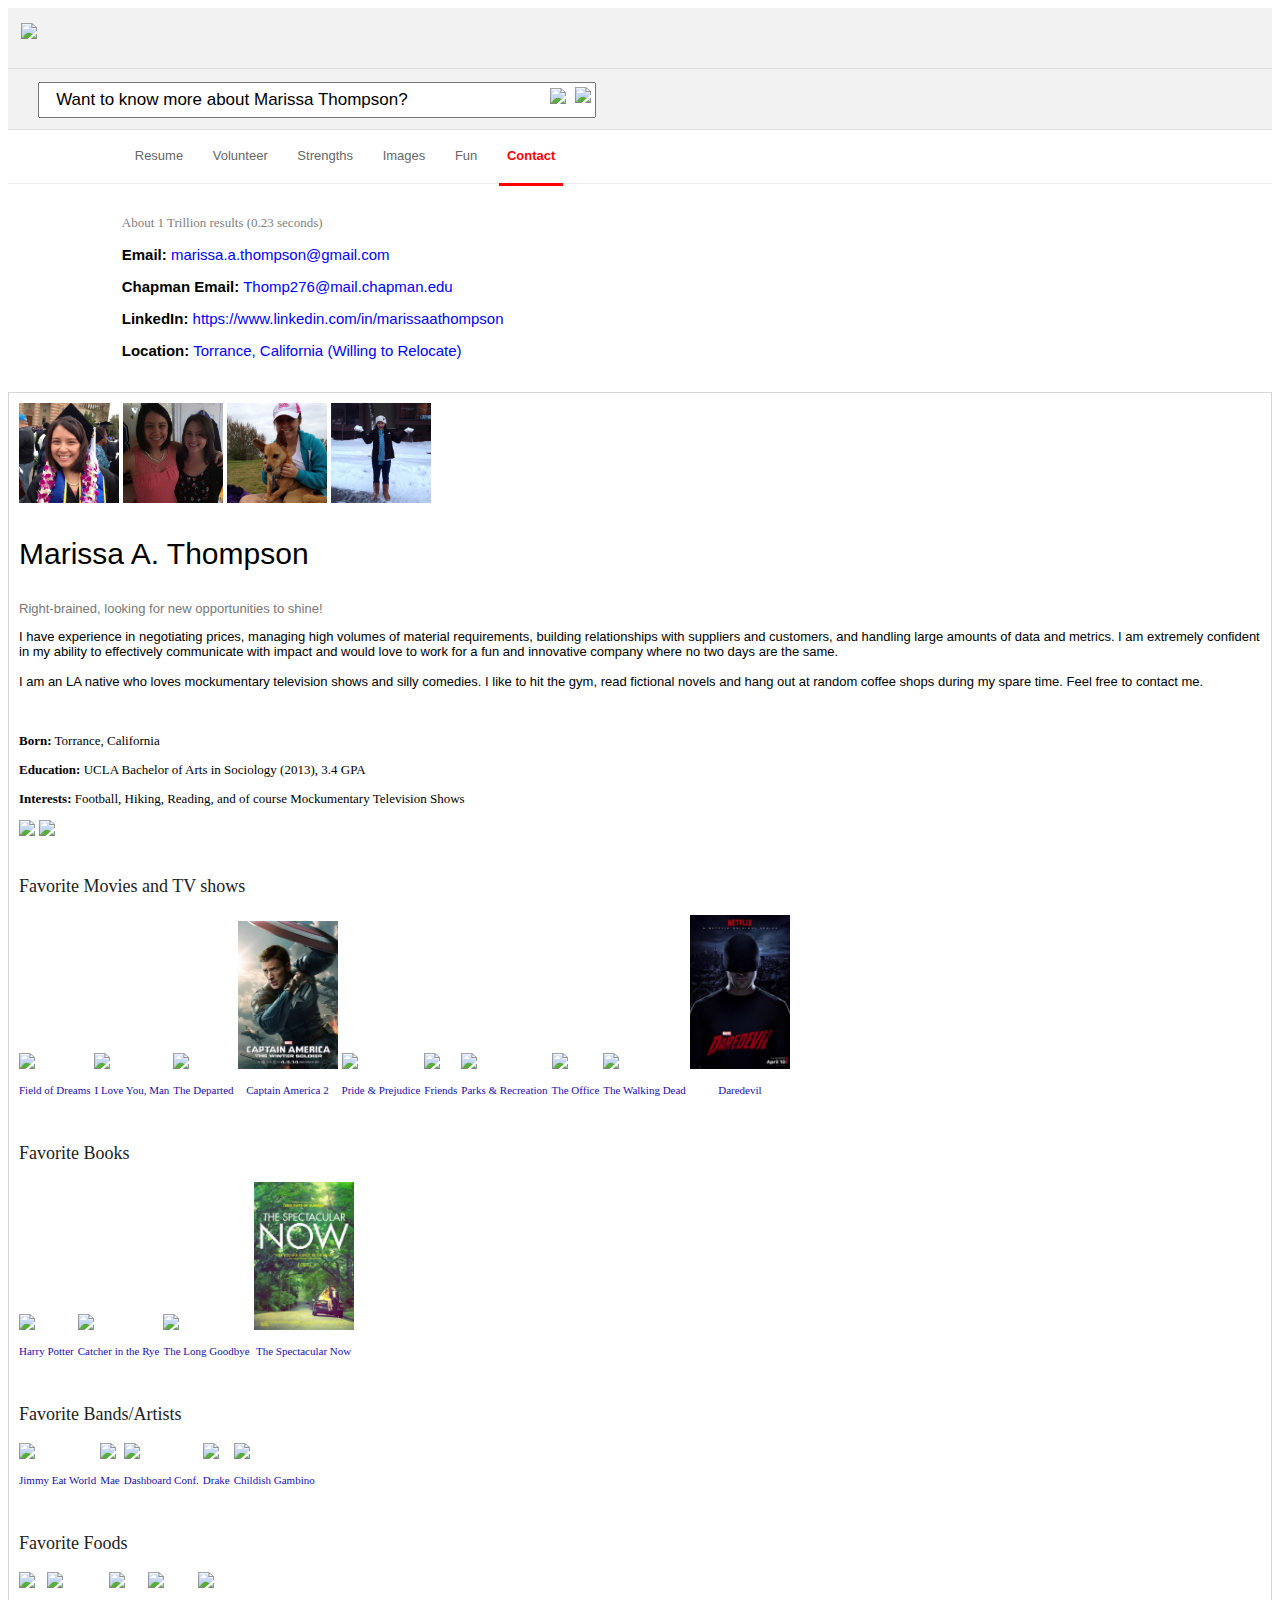
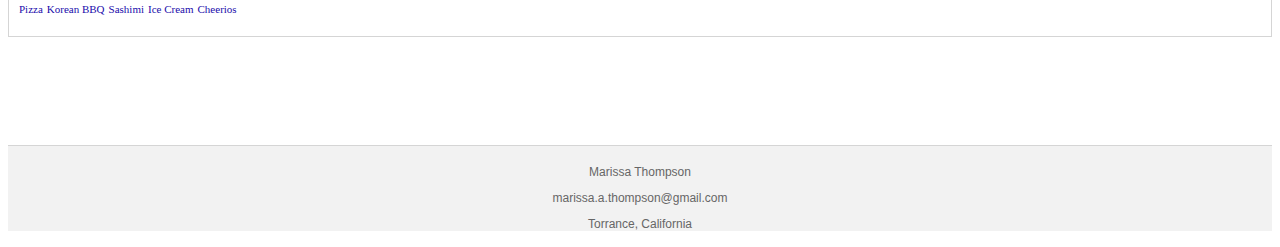
==== commit 3bbb24b7: "fix" ====
--- a/contact.html
+++ b/contact.html
@@ -22,7 +22,7 @@
       <a href="index.html"><img class="google-head" src="img/google-logo.png"></a>
     </div>
     <div class="col-md-11 col-xs-12 head-bar search-head-bar" style="text-align: left;">
-      <input class="search-head" placeholder="   Why Should I hire Marissa Thompson?">
+      <input class="search-head" placeholder="   Want to know more about Marissa Thompson?">
         <img src="img/mic.png" style="position: relative; width: 15px; right: 20px; top:12px;">
         <img class="search-blue" src="img/blue-search.png">
       </input>
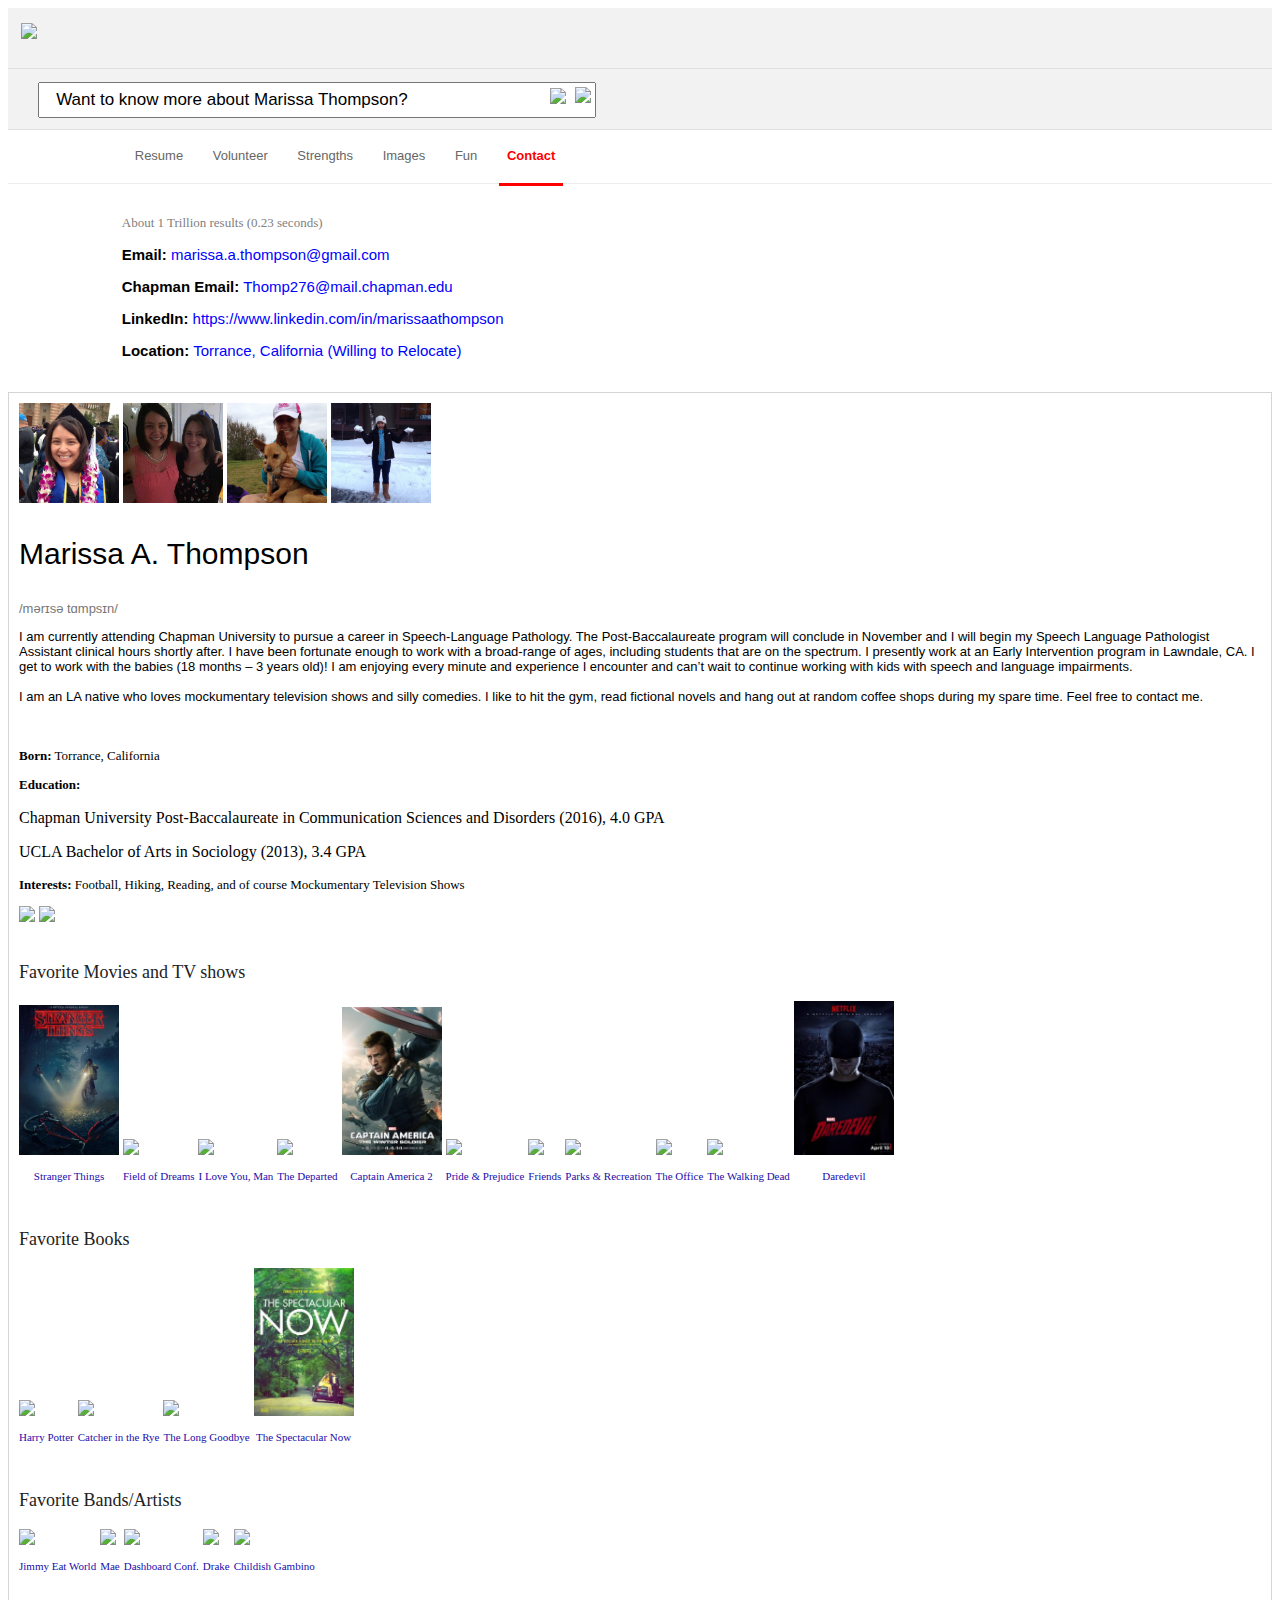
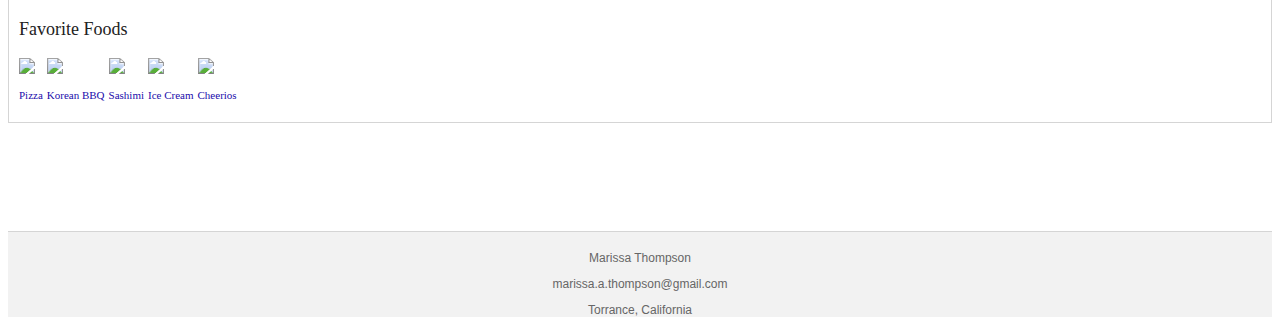
==== commit a55d98dd: "fix2" ====
--- a/contact.html
+++ b/contact.html
@@ -74,24 +74,31 @@
         </div>
         <div class="mar-info">
           <p style="font-family: arial,sans-serif-light,sans-serif; font-size: 30px; font-weight: normal">Marissa A. Thompson</p>
-          <p style="color: #777; font-family: arial,sans-serif; font-size: 13px">Right-brained, looking for new opportunities to shine!</p>
-          <p style="font-family: arial,sans-serif; font-size: small">I have experience in negotiating prices, managing high volumes of material requirements, building relationships with suppliers and customers, and handling large amounts of data and metrics. I am extremely confident in my ability to effectively communicate with impact and would love to work for a fun and innovative company where no two days are the same.<br>
+          <p style="color: #777; font-family: arial,sans-serif; font-size: 13px">/mərɪsə tɑmpsɪn/</p>
+          <p style="font-family: arial,sans-serif; font-size: small">I am currently attending Chapman University to pursue a career in Speech-Language Pathology. The Post-Baccalaureate program will conclude in November and I will begin my Speech Language Pathologist Assistant clinical hours shortly after. I have been fortunate enough to work with a broad-range of ages, including students that are on the spectrum. I presently work at an Early Intervention program in Lawndale, CA. I get to work with the babies (18 months – 3 years old)! I am enjoying every minute and experience I encounter and can’t wait to continue working with kids with speech and language impairments.<br>
           <br>
           I am an LA native who loves mockumentary television shows and silly comedies. I like to hit the gym, read fictional novels and hang out at random coffee shops during my spare time. Feel free to contact me.</p>
           <br>
           <p style="font-size: small"><b>Born:</b> Torrance, California</p>
-          <p style="font-size: small"><b>Education:</b> UCLA Bachelor of Arts in Sociology (2013), 3.4 GPA</p>
+          <p style="font-size: small"><b>Education:</b> 
+          <p>Chapman University Post-Baccalaureate in Communication Sciences and Disorders (2016), 4.0 GPA</p>
+          <p>UCLA Bachelor of Arts in Sociology (2013), 3.4 GPA</p>
           <p style="font-size: small"><b>Interests:</b> Football, Hiking, Reading, and of course Mockumentary Television Shows
           </p>
           <div class="social-media">
-            <a href="https://www.linkedin.com/in/marissaathompson" target="_blank"><img class="icon" src="img/marissa/linkedin.png"></a>
-            <a href="https://www.pinterest.com/assiram1190/" target="_blank"><img class="icon" src="img/marissa/pinterest.png"></a>
+            <a href="https://www.linkedin.com/in/marissaathompson"><img class="icon" src="img/marissa/linkedin.png"></a>
+            <a href="https://www.pinterest.com/assiram1190/"><img class="icon" src="img/marissa/pinterest.png"></a>
           </div>
 <br>
           <div class="fav-shows">
             <p style="color: #222; font-size: 18px">Favorite Movies and TV shows</p>
 
             <div class="mar-fav">
+              <img class="mar-pic" src="img/strangerthings.jpg"></a>
+              <p style="color: #1a0dab; font-size: 11px;">Stranger Things</p>
+            </div>
+
+            <div class="mar-fav">
               <img class="mar-pic" src="img/fod.jpg"></a>
               <p style="color: #1a0dab; font-size: 11px;">Field of Dreams</p>
             </div>
@@ -184,7 +191,7 @@
               <p style="color: #1a0dab; font-size: 11px;">Drake</p>
             </div>
             <div class="mar-fav">
-              <img class="mar-pic" src="http://ccdn.hiphopdx.com/2014/05/2-Childish_Gambino_304x304-300x300.jpg"></a>
+              <img class="mar-pic" src="https://upload.wikimedia.org/wikipedia/commons/2/2a/Donald_Glover_TIFF_2015.jpg"></a>
               <p style="color: #1a0dab; font-size: 11px;">Childish Gambino</p>
             </div>
 
@@ -210,11 +217,13 @@
               <p style="color: #1a0dab; font-size: 11px;">Ice Cream</p>
             </div>
             <div class="mar-fav">
-              <img class="mar-pic" src="http://image.cdn.ispot.tv/brand/dzr/cheerios.jpg"></a>
+              <img class="mar-pic" src="https://upload.wikimedia.org/wikipedia/en/6/65/Wiki_cheerios.jpg"></a>
               <p style="color: #1a0dab; font-size: 11px;">Cheerios</p>
             </div>
-          </div>
-        </div>
+
+          </div>
+
+       </div>
       </div>
     </div>
 
